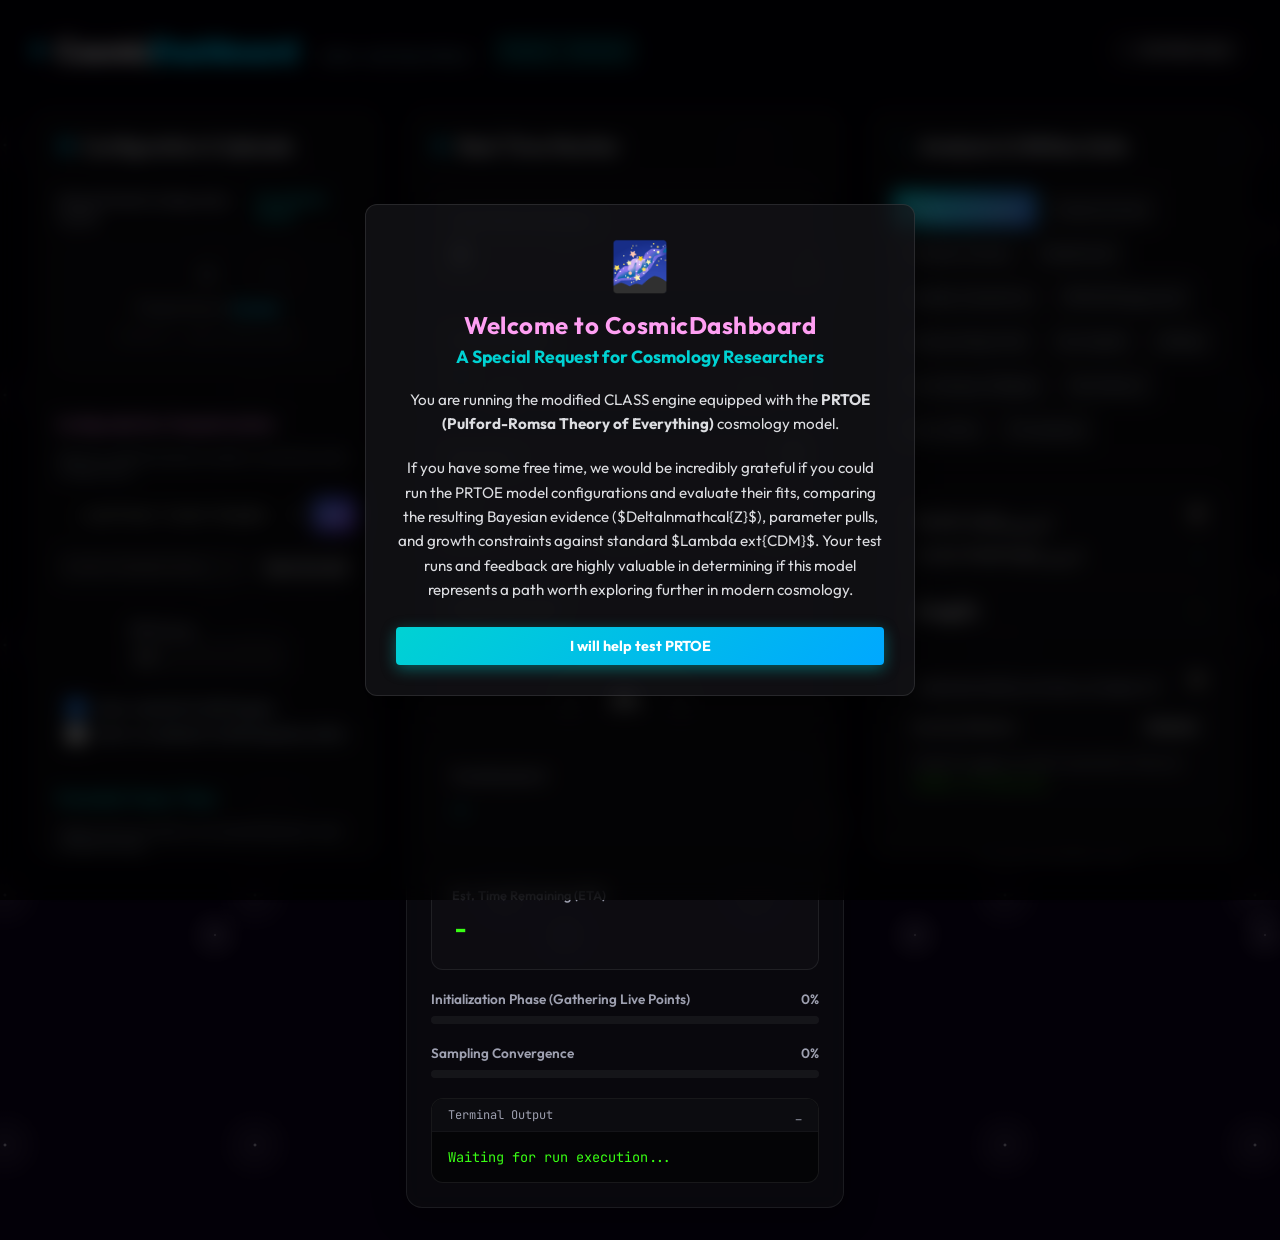
==== dashboard/index.html @ c0954e23 "Add a custom glassmorphic confirmation modal to the abort run action" ====
<!DOCTYPE html>
<html lang="en">
<head>
    <meta charset="UTF-8">
    <meta name="viewport" content="width=device-width, initial-scale=1.0">
    <title>CosmicDashboard - CLASS & Cobaya Controller</title>
    <link rel="stylesheet" href="index.css">
    <link href="https://fonts.googleapis.com/css2?family=Outfit:wght@300;400;600;800&family=JetBrains+Mono:wght@400;700&display=swap" rel="stylesheet">
    <script src="https://cdn.jsdelivr.net/npm/chart.js"></script>
    <style>
        /* Deep Space Nebula Background */
        body {
            background-color: #030008 !important;
            background-image: 
                linear-gradient(to bottom, rgba(3, 0, 8, 0.4), rgba(3, 0, 8, 0.9)),
                url('https://images.unsplash.com/photo-1462331940025-496dfbfc7564?q=80&w=2560&auto=format&fit=crop') !important;
            background-size: cover !important;
            background-position: center center !important;
            background-attachment: fixed !important;
        }
        
        .tab-btn {
            background: rgba(255, 255, 255, 0.05);
            border: 1px solid rgba(255, 255, 255, 0.1);
            color: #a4b0be;
            padding: 8px 12px;
            border-radius: 4px;
            cursor: pointer;
            font-family: 'Outfit', sans-serif;
            font-size: 0.85rem;
            transition: all 0.2s ease;
        }
        .tab-btn:hover {
            background: rgba(255, 255, 255, 0.1);
            color: #fff;
        }
        .tab-btn.active {
            background: linear-gradient(135deg, #00d2d3, #3867d6);
            color: #fff;
            border-color: transparent;
            box-shadow: 0 0 10px rgba(0, 210, 211, 0.4);
        }
        .tab-content {
            display: none;
        }
        .tab-content.active {
            display: block;
        }
        .health-bar-container {
            margin-bottom: 12px;
        }
        .health-bar-label {
            display: flex;
            justify-content: space-between;
            font-size: 0.8rem;
            color: #a4b0be;
            margin-bottom: 4px;
        }
        .health-bar {
            height: 10px;
            background: rgba(255,255,255,0.05);
            border-radius: 5px;
            overflow: hidden;
            border: 1px solid rgba(255,255,255,0.1);
        }
        .health-bar-fill {
            height: 100%;
            width: 0%;
            transition: width 0.5s ease-in-out;
        }
        .wizard-row {
            display: flex;
            gap: 10px;
            margin-bottom: 10px;
            align-items: center;
        }
        .wizard-row label {
            flex: 1;
            font-size: 0.85rem;
            color: #a4b0be;
        }
        .wizard-row select, .wizard-row input {
            flex: 1.5;
            background: rgba(0,0,0,0.3);
            border: 1px solid rgba(255,255,255,0.1);
            border-radius: 4px;
            color: #fff;
            padding: 6px;
            font-family: 'JetBrains Mono', monospace;
            font-size: 0.85rem;
        }
    </style>
</head>
<body>
    <div class="stars"></div>
    <div class="app-container">
        <!-- Header -->
        <header class="app-header">
            <div class="logo-area">
                <span class="pulse-ring"></span>
                <h1>Cosmic<span>Dashboard</span></h1>
                <span style="font-size: 0.75rem; color: #a4b0be; margin-left: 12px; font-weight: normal; align-self: flex-end; margin-bottom: 5px; font-family: 'Outfit', sans-serif;">Author: Justin Ryan Pulford</span>
                <span id="classy-badge" style="margin-left: 15px; font-size: 0.8rem; padding: 4px 8px; background: rgba(0, 210, 211, 0.1); border: 1px solid #00d2d3; border-radius: 4px; color: #00d2d3; font-family: 'JetBrains Mono', monospace;">Engine: Checking...</span>
            </div>
            <div class="system-status">
                <span class="status-dot status-idle" id="status-dot"></span>
                <span class="status-text" id="status-text">SYSTEM IDLE</span>
            </div>
        </header>

        <!-- Main Dashboard Grid -->
        <main class="dashboard-grid">
            <!-- Left Panel: Configuration & Uploads -->
            <section class="panel glassmorphic scrollable" id="config-panel">
                <h2><span class="icon">&#x2699;</span> Configuration & Uploads</h2>
                
                <!-- YAML Upload -->
                <div class="control-group">
                    <label style="display: flex; justify-content: space-between;">Upload Model Configuration (.yaml) <a href="#" id="btn-reset-yaml" style="color: #00d2d3; text-decoration: none; font-size: 0.8rem;">Use Default ΛCDM</a></label>
                    <div class="file-upload-zone" id="yaml-upload-zone">
                        <span class="upload-icon">&#x2191;</span>
                        <p>Drag & drop or <span class="browse">browse</span></p>
                        <span class="file-name-display" id="yaml-name">Default: lcdm_config.yaml</span>
                        <input type="file" id="yaml-input" accept=".yaml,.yml" style="display: none;">
                    </div>
                </div>

                <!-- Configurable Run Template System -->
                <div class="control-group" id="template-system-section" style="margin-top: 15px; border-top: 1px solid rgba(255,255,255,0.05); padding-top: 10px;">
                    <label style="font-weight: bold; margin-bottom: 8px; color: #ff9ff3;">Configurable Run Template System</label>
                    <p style="font-size: 0.72rem; color: #a4b0be; margin-bottom: 10px;">Select pre-defined standard models or save/load custom configurations.</p>
                    <div style="display: flex; gap: 8px; margin-bottom: 10px;">
                        <select id="select-config-template" style="flex: 2; padding: 8px; border-radius: 4px; background: rgba(0,0,0,0.3); border: 1px solid rgba(255,255,255,0.1); color: #fff; font-size: 0.82rem;">
                            <option value="">-- Load Preset / Custom Template --</option>
                            <option value="lcdm_baseline">ΛCDM Baseline</option>
                            <option value="prtoe_standard">PRTOE Standard</option>
                            <option value="wcdm_test">wCDM Test</option>
                            <option value="last_run">Last Run</option>
                        </select>
                        <button class="btn btn-glow" id="btn-load-template" style="flex: 1; padding: 6px; font-size: 0.8rem; background: linear-gradient(135deg, #3867d6, #5f27cd); color: white; border: none; font-weight: bold;">Load</button>
                    </div>
                    <div style="display: flex; gap: 8px;">
                        <input type="text" id="input-template-name" placeholder="Custom Template Name..." style="flex: 2; padding: 8px; border-radius: 4px; background: rgba(255,255,255,0.05); border: 1px solid rgba(255,255,255,0.1); color: #fff; font-size: 0.8rem;">
                        <button class="btn" id="btn-save-template" style="flex: 1; padding: 6px; font-size: 0.8rem; background: rgba(255,255,255,0.05); border: 1px solid rgba(255,255,255,0.1); color: #fff;">Save Current</button>
                    </div>
                </div>

                <!-- Run Settings -->
                <div class="control-group" style="display: flex; gap: 15px; align-items: center; margin-top: 15px;">
                    <div style="flex: 1;">
                        <label>CPU Cores</label>
                        <input type="number" id="input-cores" value="24" min="1" max="128" style="width: 100%; padding: 8px; border-radius: 4px; background: rgba(255,255,255,0.05); border: 1px solid rgba(255,255,255,0.1); color: #fff; font-family: 'JetBrains Mono', monospace;">
                    </div>
                    <div style="flex: 2; display: flex; flex-direction: column; gap: 8px; margin-top: 10px;">
                        <div style="display: flex; align-items: center; gap: 10px;">
                            <input type="checkbox" id="check-autorebuild" checked style="width: 18px; height: 18px;">
                            <label style="margin: 0; cursor: pointer; color: #a4b0be; font-size: 0.9rem;" for="check-autorebuild">Auto-rebuild CLASS Engine</label>
                        </div>
                        <div style="display: flex; align-items: center; gap: 10px;">
                            <input type="checkbox" id="check-autorun-lcdm" style="width: 18px; height: 18px;">
                            <label style="margin: 0; cursor: pointer; color: #a4b0be; font-size: 0.9rem;" for="check-autorun-lcdm">Auto-run default &Lambda;CDM baseline after</label>
                        </div>
                    </div>
                </div>

                <!-- Parameter Freeze/Thaw System -->
                <div class="control-group" id="freeze-thaw-section" style="margin-top: 15px; border-top: 1px solid rgba(255,255,255,0.05); padding-top: 10px;">
                    <label style="font-weight: bold; margin-bottom: 8px; color: #00d2d3;">Parameter Freeze / Thaw</label>
                    <p style="font-size: 0.72rem; color: #a4b0be; margin-bottom: 10px;">Toggle which parameters are sampled (thawed) or kept constant (frozen).</p>
                    <div style="display: grid; grid-template-columns: 1fr 1fr; gap: 8px; font-family: var(--font-sans); font-size: 0.8rem;">
                        <label style="display: flex; align-items: center; gap: 6px; cursor: pointer;">
                            <input type="checkbox" class="freeze-toggle" data-param="H0" checked> H₀ (Hubble)
                        </label>
                        <label style="display: flex; align-items: center; gap: 6px; cursor: pointer;">
                            <input type="checkbox" class="freeze-toggle" data-param="omega_cdm" checked> &omega;<sub>cdm</sub> (CDM)
                        </label>
                        <label style="display: flex; align-items: center; gap: 6px; cursor: pointer;">
                            <input type="checkbox" class="freeze-toggle" data-param="omega_b" checked> &omega;<sub>b</sub> (Baryons)
                        </label>
                        <label style="display: flex; align-items: center; gap: 6px; cursor: pointer;">
                            <input type="checkbox" class="freeze-toggle" data-param="xi_prtoe" checked> &xi;<sub>prtoe</sub>
                        </label>
                        <label style="display: flex; align-items: center; gap: 6px; cursor: pointer;">
                            <input type="checkbox" class="freeze-toggle" data-param="delta_prtoe" checked> &delta;<sub>prtoe</sub>
                        </label>
                        <label style="display: flex; align-items: center; gap: 6px; cursor: pointer;">
                            <input type="checkbox" class="freeze-toggle" data-param="zeta_prtoe" checked> &zeta;<sub>prtoe</sub>
                        </label>
                        <label style="display: flex; align-items: center; gap: 6px; cursor: pointer;">
                            <input type="checkbox" class="freeze-toggle" data-param="beta_prtoe" checked> &beta;<sub>prtoe</sub>
                        </label>
                    </div>
                </div>

                <!-- Action Buttons -->
                <div class="actions" style="display: flex; gap: 10px; flex-wrap: wrap;">
                    <button class="btn btn-primary btn-glow" id="btn-start" style="flex: 1; padding: 12px 10px; font-size: 0.95rem;">Start New Run</button>
                    <button class="btn" id="btn-resume" style="flex: 1; padding: 12px 10px; font-size: 0.95rem; background: #3867d6; color: white; border: none; box-shadow: 0 4px 15px rgba(56, 103, 214, 0.4);">Resume Run</button>
                    <button class="btn btn-danger" id="btn-stop" disabled style="flex: 1; padding: 12px 10px; font-size: 0.95rem;">Abort Active Run</button>
                </div>
                <div class="actions">
                    <button class="btn btn-secondary" id="btn-download" style="margin-top: 10px;">Download Data Archive</button>
                </div>
                <!-- Watchdog Alert Card -->
                <div class="jeffreys-card" id="watchdog-card" style="margin-top: 20px; border-color: #00d2d3; transition: all 0.3s ease;">
                    <div class="jeffreys-title"><span id="watchdog-icon" style="font-size: 1.2rem; margin-right: 5px;">🐶</span> Watchdog Status</div>
                    <div class="jeffreys-value" id="watchdog-text" style="color: #00d2d3; font-size: 1.5rem; text-shadow: 0 0 10px rgba(0, 210, 211, 0.5); transition: color 0.3s ease;">All clear, Captain!</div>
                    <div class="jeffreys-description" id="watchdog-desc" style="max-height: 200px; overflow-y: auto; text-align: left; background: rgba(0,0,0,0.2); padding: 8px; border-radius: 4px; display: none; margin-top: 10px;">
                        <!-- Alerts will be injected here -->
                    </div>
                    <div id="watchdog-actions" style="display: none; margin-top: 15px; gap: 10px;">
                        <button class="btn btn-primary" id="btn-accept-priors" style="flex: 1; padding: 8px; font-size: 0.9rem; background: #ff4757; border: none; box-shadow: 0 0 10px rgba(255,71,87,0.4);">Accept & Restart</button>
                        <button class="btn btn-secondary" id="btn-deny-priors" style="flex: 1; padding: 8px; font-size: 0.9rem;">Deny / Ignore</button>
                    </div>
                </div>
            </section>

            <!-- Center Panel: Real-Time Sampler Monitor -->
            <section class="panel glassmorphic" id="monitor-panel" style="min-width: 0;">
                <h2><span class="icon">&#x23f2;</span> Real-Time Monitor</h2>
                
                <div class="monitor-stats">
                    <div class="stat-card">
                        <span class="stat-label">Dead Points (Iterations)</span>
                        <span class="stat-value" id="stat-dead">0</span>
                    </div>
                    <div class="stat-card">
                        <span class="stat-label">Estimated log(Z)</span>
                        <span class="stat-value highlight-cyan" id="stat-evidence">-</span>
                    </div>
                    <div class="stat-card" style="position: relative;">
                        <button class="copy-btn" id="btn-copy-bestfit" title="Copy best-fit parameters" style="position: absolute; top: 10px; right: 10px; background: none; border: none; color: #a4b0be; cursor: pointer; font-size: 0.9rem; padding: 2px 6px; border-radius: 4px; transition: all 0.2s ease;">📋</button>
                        <span class="stat-label">Best-Fit &chi;&sup2;</span>
                        <span class="stat-value highlight-neon" id="stat-chi2">-</span>
                        <div style="display: flex; justify-content: space-between; font-size: 0.75rem; color: var(--text-secondary); margin-top: 4px; font-family: var(--font-mono);">
                            <span>CMB:<span id="stat-chi2-cmb" style="color:#fff; margin-left:4px">-</span></span>
                            <span>BAO:<span id="stat-chi2-bao" style="color:#fff; margin-left:4px">-</span></span>
                            <span>SN:<span id="stat-chi2-sn" style="color:#fff; margin-left:4px">-</span></span>
                        </div>
                        <div id="stat-raw-params" style="margin-top: 10px; font-size: 0.7rem; color: #a4b0be; font-family: var(--font-mono); max-height: 120px; overflow-y: auto; overflow-x: auto; background: rgba(0,0,0,0.2); padding: 6px; border-radius: 4px; display: none; word-break: break-all;">
                            <!-- Raw params injected here -->
                        </div>
                    </div>
                    <div class="stat-card" style="align-items: center; justify-content: center;">
                        <span class="stat-label" style="align-self: flex-start; width: 100%;">System CPU Load</span>
                        <div style="position: relative; width: 140px; height: 70px; margin-top: 15px;">
                            <svg viewBox="0 0 100 50" style="width: 100%; height: 100%; overflow: visible;">
                                <path d="M 10 50 A 40 40 0 0 1 90 50" fill="none" stroke="rgba(255,255,255,0.05)" stroke-width="12" stroke-linecap="round"/>
                                <path id="cpu-gauge-path" d="M 10 50 A 40 40 0 0 1 90 50" fill="none" stroke="#00d2d3" stroke-width="12" stroke-linecap="round" stroke-dasharray="125.66" stroke-dashoffset="125.66" style="transition: stroke-dashoffset 0.5s ease-out, stroke 0.5s ease;"/>
                            </svg>
                            <div style="position: absolute; bottom: -5px; left: 0; width: 100%; text-align: center;">
                                <span id="stat-cpu" style="font-family: var(--font-mono); font-size: 1.5rem; font-weight: 700; color: #fff;">0%</span>
                            </div>
                        </div>
                    </div>
                    <div class="stat-card">
                        <span class="stat-label">Sampling Speed</span>
                        <span class="stat-value highlight-cyan" id="stat-speed">-</span>
                    </div>
                    <div class="stat-card">
                        <span class="stat-label">Est. Time Remaining (ETA)</span>
                        <span class="stat-value highlight-neon" id="stat-eta">-</span>
                    </div>
                </div>

                <div class="progress-container">
                    <div class="progress-header">
                        <span>Initialization Phase (Gathering Live Points)</span>
                        <span id="init-percent">0%</span>
                    </div>
                    <div class="progress-bar">
                        <div class="progress-fill" id="init-fill" style="background: linear-gradient(90deg, #ff9ff3, #feca57);"></div>
                    </div>
                </div>

                <div class="progress-container">
                    <div class="progress-header">
                        <span>Sampling Convergence</span>
                        <span id="progress-percent">0%</span>
                    </div>
                    <div class="progress-bar">
                        <div class="progress-fill" id="progress-fill"></div>
                    </div>
                </div>

                <!-- Live Parameter Space Plot -->
                <div class="live-plot-container" id="live-plot-container" style="display: none; margin-top: 15px; text-align: center; background: rgba(0,0,0,0.2); border-radius: 8px; border: 1px solid rgba(255,255,255,0.05); padding: 10px;">
                    <div style="font-size: 0.8rem; color: #a4b0be; font-family: var(--font-mono); margin-bottom: 10px; display: flex; justify-content: space-between; align-items: center;">
                        <span><span style="color: #00d2d3;">&#9654;</span> Live Parameter Space Coverage</span>
                        <span id="plot-timestamp" style="font-size: 0.7rem; color: #576574;">-</span>
                    </div>
                    <div style="max-height: 380px; overflow: auto; border-radius: 4px; padding: 5px;">
                        <img id="live-plot-img" src="" style="width: 55%; min-width: 350px; height: auto; border-radius: 4px; box-shadow: 0 4px 15px rgba(0,0,0,0.5);" alt="Live Convergence Plot">
                    </div>
                </div>

                <div class="console-log">
                    <div class="console-header">
                        <span>Terminal Output</span>
                        <span class="blink-cursor">_</span>
                    </div>
                    <div class="console-body" id="console-body" style="overflow-x: auto; white-space: nowrap; padding-bottom: 15px;">
                        Waiting for run execution...
                    </div>
                </div>
            </section>

            <!-- Right Panel: Bayesian Evidence Comparison & Controls -->
            <section class="panel glassmorphic scrollable" id="results-panel">
                <h2><span class="icon">&#x22f1;</span> Analysis &amp; Utilities Suite</h2>
                
                <!-- Tab Headers -->
                <div class="tabs-header" style="display: flex; gap: 8px; border-bottom: 1px solid rgba(255,255,255,0.1); padding-bottom: 8px; margin-bottom: 15px; flex-wrap: wrap;">
                    <button class="tab-btn active" data-tab="tab-tension">Tension &amp; Compare</button>
                    <button class="tab-btn" data-tab="tab-curves">Cosmo Curves</button>
                    <button class="tab-btn" data-tab="tab-corner">Posterior Corner</button>
                    <button class="tab-btn" data-tab="tab-compare">Model Suite</button>
                    <button class="tab-btn" data-tab="tab-stability">Stability &amp; Sensitivity</button>
                    <button class="tab-btn" data-tab="tab-playground">PRTOE Playground</button>
                    <button class="tab-btn" data-tab="tab-influence">Influence Map &amp; Pull</button>
                    <button class="tab-btn" data-tab="tab-health">Run Health</button>
                    <button class="tab-btn" data-tab="tab-utils">Utilities</button>
                    <button class="tab-btn" data-tab="tab-autopsy">Run Autopsy &amp; Replay</button>
                    <button class="tab-btn" data-tab="tab-perpoint">Per-Point &chi;&sup2;</button>
                    <button class="tab-btn" data-tab="tab-runcompare">Run-vs-Run</button>
                    <button class="tab-btn" data-tab="tab-provenance">Provenance</button>
                </div>

                <!-- Tab 1: Tension & Compare -->
                <div class="tab-content active" id="tab-tension">
                    <div class="evidence-math" style="position: relative;">
                        <button class="copy-btn" id="btn-copy-evidence" title="Copy evidence comparison" style="position: absolute; top: 10px; right: 10px; background: none; border: none; color: #a4b0be; cursor: pointer; font-size: 0.9rem; padding: 2px 6px; border-radius: 4px; transition: all 0.2s ease;">📋</button>
                        <div class="math-row">
                            <span class="math-label">Baseline log(Z<sub>baseline</sub>):</span>
                            <span class="math-val" id="val-baseline">-</span>
                        </div>
                        <div class="math-row">
                            <span class="math-label">Custom Model log(Z<sub>custom</sub>):</span>
                            <span class="math-val highlight-cyan" id="val-custom">-</span>
                        </div>
                        <div class="math-divider"></div>
                        <div class="math-row result-row">
                            <span class="math-label">&Delta; log(Z):</span>
                            <span class="math-val highlight-neon" id="val-delta">-</span>
                        </div>
                    </div>

                    <!-- Model Tension & Stability Card -->
                    <div class="evidence-math" id="tensions-card" style="margin-top: 15px; position: relative;">
                        <button class="copy-btn" id="btn-copy-tensions" title="Copy tension & struggles status" style="position: absolute; top: 10px; right: 10px; background: none; border: none; color: #a4b0be; cursor: pointer; font-size: 0.9rem; padding: 2px 6px; border-radius: 4px; transition: all 0.2s ease;">📋</button>
                        <div class="jeffreys-title">Tension Resolution &amp; Stability</div>
                        <div style="font-family: var(--font-sans); font-size: 0.85rem; margin-top: 8px; display: flex; flex-direction: column; gap: 8px;">
                            <div style="display: flex; justify-content: space-between; align-items: center;">
                                <span>H<sub>0</sub> &amp; S<sub>8</sub> Tensions:</span>
                                <span id="stat-tensions-badge" style="padding: 2px 6px; border-radius: 4px; font-weight: bold; font-family: var(--font-mono); font-size: 0.75rem; background: rgba(255,255,255,0.05); color: #fff;">Unknown</span>
                            </div>
                            <div id="stat-ncdm-section" style="display: none; flex-direction: column; border-top: 1px dashed rgba(255,255,255,0.05); padding-top: 6px; margin-top: 2px;">
                                <div style="display: flex; justify-content: space-between; align-items: center; cursor: pointer;" id="stat-ncdm-header" title="Click to view neutrino diagnostics">
                                    <span style="display: flex; align-items: center; gap: 4px;">
                                        <span>Neutrino Sector (m_&nu;):</span>
                                        <span id="stat-ncdm-arrow" style="font-size: 0.7rem; transition: transform 0.2s;">▶</span>
                                    </span>
                                    <span id="stat-ncdm-badge" style="padding: 2px 6px; border-radius: 4px; font-weight: bold; font-family: var(--font-mono); font-size: 0.75rem; background: rgba(255,255,255,0.05); color: #fff; border: 1px solid rgba(255,255,255,0.1);">Disabled</span>
                                </div>
                                <div id="stat-ncdm-details" style="display: none; padding-top: 8px; flex-direction: column; gap: 4px; border-top: 1px dashed rgba(255,255,255,0.02); margin-top: 6px; font-size: 0.78rem;">
                                    <!-- Details will be dynamically injected here -->
                                </div>
                            </div>
                            <div id="stat-struggles-section" style="border-top: 1px solid rgba(255,255,255,0.05); padding-top: 8px;">
                                <div style="color: var(--text-secondary); font-size: 0.8rem; margin-bottom: 4px;">Model Struggles (CLASS Computation Failures):</div>
                                <div id="stat-struggles-body" style="font-family: var(--font-mono); font-size: 0.78rem; color: #39ff14; overflow-x: auto; word-break: break-all;">
                                    Stable (0 failures)
                                </div>
                            </div>
                        </div>
                    </div>

                    <!-- Parameters Constraints Table -->
                    <div class="evidence-math" id="constraints-card" style="margin-top: 15px; display: none; position: relative;">
                        <button class="copy-btn" id="btn-copy-constraints" title="Copy 1-sigma constraints" style="position: absolute; top: 10px; right: 10px; background: none; border: none; color: #a4b0be; cursor: pointer; font-size: 0.9rem; padding: 2px 6px; border-radius: 4px; transition: all 0.2s ease;">📋</button>
                        <div class="jeffreys-title">1-Sigma Constraints (Mean &amp; 1-&sigma;)</div>
                        <div id="constraints-body" style="font-family: var(--font-mono); font-size: 0.82rem; line-height: 1.5; margin-top: 8px; max-height: 200px; overflow-y: auto; overflow-x: auto; word-break: break-all;">
                            <!-- Injected parameter limits -->
                        </div>
                    </div>

                    <!-- Jeffreys Scale Card -->
                    <div class="jeffreys-card" id="jeffreys-card" style="margin-top: 15px;">
                        <div class="jeffreys-title">Evidence Strength</div>
                        <div class="jeffreys-value" id="jeffreys-text">No Run Completed</div>
                        <p class="jeffreys-description" id="jeffreys-desc">
                            Run the sampler to compare the custom model's evidence with the baseline $\Lambda$CDM.
                        </p>
                        <div id="evidence-breakdown" style="display: none; border-top: 1px solid rgba(255,255,255,0.05); padding-top: 8px; margin-top: 10px; font-family: var(--font-mono); font-size: 0.75rem; text-align: left; line-height: 1.4; color: #a4b0be; word-break: break-all;">
                            <!-- Breakdown will be injected here -->
                        </div>
                    </div>

                    <!-- Tension Statistical Formula & Component Detail -->
                    <div class="evidence-math" style="margin-top: 15px; font-family: var(--font-sans); font-size: 0.82rem;">
                        <div class="jeffreys-title" style="margin-bottom: 8px;">Tension Quantification Engine</div>
                        <div style="text-align: center; margin: 10px 0; padding: 10px; background: rgba(0,0,0,0.3); border: 1px solid rgba(255,255,255,0.05); border-radius: 4px; font-family: 'JetBrains Mono', monospace; font-size: 0.88rem; color: #00d2d3;">
                            Tension = |&mu;₁ - &mu;₂| / &radic;(&sigma;₁&sup2; + &sigma;₂&sup2;)
                        </div>
                        <div style="display: flex; flex-direction: column; gap: 8px; font-size: 0.78rem;">
                            <div style="border-bottom: 1px solid rgba(255,255,255,0.02); padding-bottom: 6px;">
                                <div style="display: flex; justify-content: space-between; font-weight: bold; margin-bottom: 2px;">
                                    <span>H₀ (Hubble Parameter):</span>
                                    <span id="detail-h0-tension" class="highlight-cyan">-</span>
                                </div>
                                <div style="color: #a4b0be; display: flex; justify-content: space-between; font-family: var(--font-mono); font-size: 0.72rem;">
                                    <span>Run: &mu; = <span id="val-h0-mean">-</span>, &sigma; = <span id="val-h0-std">-</span></span>
                                    <span>SH0ES: &mu; = 73.04, &sigma; = 1.04</span>
                                </div>
                            </div>
                            <div>
                                <div style="display: flex; justify-content: space-between; font-weight: bold; margin-bottom: 2px;">
                                    <span>S₈ (Structure Amplitude):</span>
                                    <span id="detail-s8-tension" class="highlight-cyan">-</span>
                                </div>
                                <div style="color: #a4b0be; display: flex; justify-content: space-between; font-family: var(--font-mono); font-size: 0.72rem; margin-bottom: 2px;">
                                    <span>Run: &mu; = <span id="val-s8-mean">-</span>, &sigma; = <span id="val-s8-std">-</span></span>
                                    <span>DES: &mu; = 0.776, &sigma; = 0.017</span>
                                </div>
                                <div style="color: #a4b0be; display: flex; justify-content: space-between; font-family: var(--font-mono); font-size: 0.72rem;">
                                    <span>KiDS: &mu; = 0.759, &sigma; = 0.024</span>
                                    <span>Planck: &mu; = 0.832, &sigma; = 0.013</span>
                                </div>
                            </div>
                        </div>
                    </div>

                    <!-- Unified AI Copy Button -->
                    <button class="btn btn-primary btn-glow" id="btn-copy-ai-prompt" style="margin-top: 15px; width: 100%; padding: 12px; font-size: 0.95rem; background: linear-gradient(135deg, #00d2d3, #3867d6); border: none; box-shadow: 0 4px 15px rgba(0, 210, 211, 0.3);">
                        ✨ Copy AI Diagnostic Prompt
                    </button>
                </div>

                <!-- Tab 2: Cosmo Curves -->
                <div class="tab-content" id="tab-curves">
                    <div class="evidence-math">
                        <div class="jeffreys-title" style="margin-bottom: 8px;">Effective Equation‑of‑State w(z)</div>
                        <div class="chart-wrapper">
                            <canvas id="chart-w-mu" style="background: rgba(0,0,0,0.2); border-radius: 4px; padding: 5px;"></canvas>
                        </div>
                        <div id="equation-of-state-params" style="display: flex; justify-content: space-between; font-size: 0.78rem; color: #a4b0be; font-family: var(--font-mono); margin-top: 8px; padding-top: 6px; border-top: 1px dashed rgba(255,255,255,0.05);">
                            <span>w<sub>0</sub>: <span id="curve-w0" style="color: #fff;">-</span></span>
                            <span>w<sub>a</sub>: <span id="curve-wa" style="color: #fff;">-</span></span>
                        </div>
                    </div>
                    
                    <div class="evidence-math" style="margin-top: 15px;">
                        <div class="jeffreys-title" style="margin-bottom: 8px;">Structure Growth Rate f&sigma;<sub>8</sub>(z)</div>
                        <div class="chart-wrapper">
                            <canvas id="chart-f-sigma8" style="background: rgba(0,0,0,0.2); border-radius: 4px; padding: 5px;"></canvas>
                        </div>
                        <div id="structure-growth-params" style="display: flex; justify-content: space-between; font-size: 0.78rem; color: #a4b0be; font-family: var(--font-mono); margin-top: 8px; padding-top: 6px; border-top: 1px dashed rgba(255,255,255,0.05);">
                            <span>Growth Index &gamma;<sub>0</sub>: <span id="curve-gamma" style="color: #fff;">-</span></span>
                        </div>
                    </div>

                    <!-- Model Deformation Slider -->
                    <div class="evidence-math" style="margin-top: 15px;">
                        <div class="jeffreys-title" style="margin-bottom: 4px;">Model Deformation Interpolator</div>
                        <p style="font-size: 0.72rem; color: #a4b0be; margin-bottom: 8px;">
                            Deform model parameter space smoothly from standard &Lambda;CDM (0.0) to full PRTOE (1.0).
                        </p>
                        <div style="display: flex; justify-content: space-between; align-items: center; margin-bottom: 6px;">
                            <span style="font-size: 0.78rem; color: #fff;">Deformation (&alpha;):</span>
                            <span id="val-deform-alpha" style="font-family: var(--font-mono); color: #00d2d3; font-weight: bold;">0.00</span>
                        </div>
                        <input type="range" id="slide-deform-alpha" min="0.0" max="1.0" step="0.05" value="0.00" style="width: 100%; height: 5px; accent-color: #00d2d3; background: rgba(255,255,255,0.1); border-radius: 3px;">
                    </div>
                </div>

                <!-- Tab 3: Influence Maps & Pull Analyzer -->
                <div class="tab-content" id="tab-influence">
                    <!-- Jacobian Influence Heatmap -->
                    <div class="evidence-math">
                        <div class="jeffreys-title" style="margin-bottom: 6px;">Parameter Influence Map (Jacobian Heatmap)</div>
                        <p style="font-size: 0.72rem; color: #a4b0be; margin-bottom: 10px;">
                            Normalized sensitivity matrix showing how late-time PRTOE parameters affect key cosmological parameters. Values show &part; ln(Observable) / &part; ln(Parameter).
                        </p>
                        <div id="jacobian-heatmap-container" style="overflow-x: auto; font-family: var(--font-mono); font-size: 0.78rem; text-align: left; background: rgba(0,0,0,0.2); border-radius: 4px; padding: 5px; border: 1px solid rgba(255,255,255,0.05);">
                            <div style="color: #a4b0be; text-align: center; padding: 10px;">Calculate derivatives to populate map.</div>
                        </div>
                    </div>
                    
                    <!-- Dataset Pull Analyzer -->
                    <div class="evidence-math" style="margin-top: 15px;">
                        <div class="jeffreys-title" style="margin-bottom: 6px;">Dataset Pull Analyzer</div>
                        <p style="font-size: 0.72rem; color: #a4b0be; margin-bottom: 10px;">
                            Correlation matrix between parameters (H₀, S₈) and individual likelihood datasets from active chains. Indicates parameter pull directions.
                        </p>
                        <div id="dataset-pull-container" style="overflow-x: auto; font-family: var(--font-mono); font-size: 0.78rem; text-align: left; background: rgba(0,0,0,0.2); border-radius: 4px; padding: 5px; border: 1px solid rgba(255,255,255,0.05);">
                            <div style="color: #a4b0be; text-align: center; padding: 10px;">Loading pull data from active chains...</div>
                        </div>
                    </div>

                    <!-- Delta Chi2 Bar Chart -->
                    <div class="evidence-math" style="margin-top: 15px;">
                        <div class="jeffreys-title" style="margin-bottom: 8px;">Likelihood Pull: &Delta;&chi;&sup2; per Dataset</div>
                        <div class="chart-wrapper-large">
                            <canvas id="chart-influence" style="background: rgba(0,0,0,0.2); border-radius: 4px; padding: 5px;"></canvas>
                        </div>
                    </div>
                </div>

                <!-- Tab 4: Run Health -->
                <div class="tab-content" id="tab-health">
                    <div class="evidence-math">
                        <!-- Stagnation Alert & Recovery Control -->
                        <div id="stagnation-banner" style="display: none; background: rgba(255, 71, 87, 0.15); border: 1px solid #ff4757; border-radius: 4px; padding: 12px; margin-bottom: 15px; font-family: var(--font-sans); font-size: 0.84rem;">
                            <div style="display: flex; align-items: center; gap: 8px; color: #ff4757; font-weight: bold; margin-bottom: 4px;">
                                <span>⚠️ SAMPLER STAGNATION DETECTED</span>
                            </div>
                            <p id="stagnation-reason-txt" style="color: #a4b0be; font-size: 0.78rem; margin: 0 0 10px 0; line-height: 1.3;">
                                The sampler is evaluating proposals but fails to accept new states (ESS=0).
                            </p>
                            <div style="display: flex; gap: 10px;">
                                <button class="btn btn-danger" id="btn-stagnation-recover" style="padding: 6px 12px; font-size: 0.8rem; flex: 1; border: none; font-weight: bold;">
                                    Widen Priors &amp; Restart
                                </button>
                                <button class="btn btn-secondary" id="btn-stagnation-dismiss" style="padding: 6px 12px; font-size: 0.8rem;">
                                    Dismiss
                                </button>
                            </div>
                        </div>

                        <div class="jeffreys-title" style="margin-bottom: 12px;">Diagnostics Monitor</div>
                        
                        <div class="health-bar-container">
                            <div class="health-bar-label">
                                <span>Sampler Efficiency (Acceptance Rate)</span>
                                <span id="health-efficiency-val">0.0%</span>
                            </div>
                            <div class="health-bar">
                                <div class="health-bar-fill" id="health-efficiency-fill" style="background: linear-gradient(90deg, #00d2d3, #3867d6);"></div>
                            </div>
                        </div>

                        <div class="health-bar-container">
                            <div class="health-bar-label">
                                <span>CLASS Boltzmann Solver Stability</span>
                                <span id="health-stability-val">100.0%</span>
                            </div>
                            <div class="health-bar">
                                <div class="health-bar-fill" id="health-stability-fill" style="background: linear-gradient(90deg, #2ed573, #1e90ff);"></div>
                            </div>
                        </div>

                        <div class="health-bar-container">
                            <div class="health-bar-label">
                                <span>Prior-Hit Frequency</span>
                                <span id="health-prior-val">0.0%</span>
                            </div>
                            <div class="health-bar">
                                <div class="health-bar-fill" id="health-prior-fill" style="background: linear-gradient(90deg, #feca57, #ff4757);"></div>
                            </div>
                        </div>

                        <div style="font-family: var(--font-sans); font-size: 0.82rem; margin-top: 15px; display: flex; flex-direction: column; gap: 8px; border-top: 1px solid rgba(255,255,255,0.05); padding-top: 10px;">
                            <div style="display: flex; justify-content: space-between;">
                                <span style="color: #a4b0be;">Effective Sample Size (ESS):</span>
                                <span id="health-ess" style="color: #fff; font-family: var(--font-mono);">-</span>
                            </div>
                            <div style="display: flex; justify-content: space-between;">
                                <span style="color: #a4b0be;">Autocorrelation Length:</span>
                                <span id="health-autocorr" style="color: #fff; font-family: var(--font-mono);">-</span>
                            </div>
                            <div style="display: flex; justify-content: space-between;">
                                <span style="color: #a4b0be;">Total Proposals Evaluated:</span>
                                <span id="health-evals" style="color: #fff; font-family: var(--font-mono);">-</span>
                            </div>
                        </div>

                        <!-- Manual recovery & packaging buttons -->
                        <div style="border-top: 1px solid rgba(255,255,255,0.05); padding-top: 12px; margin-top: 15px; display: flex; gap: 10px;">
                            <button class="btn" id="btn-manual-recover" style="flex: 1; padding: 8px; font-size: 0.8rem; background: rgba(255,255,255,0.05); border: 1px solid rgba(255,255,255,0.1); color: #fff;">
                                🛠️ Widen Priors &amp; Proposals
                            </button>
                            <button class="btn btn-primary" id="btn-download-repro" style="flex: 1; padding: 8px; font-size: 0.8rem; background: #3867d6; border: none;">
                                📦 Repro Packager
                            </button>
                        </div>

                        <!-- Sampler Brain Matrix -->
                        <div style="border-top: 1px solid rgba(255,255,255,0.05); padding-top: 12px; margin-top: 15px;">
                            <div class="jeffreys-title" style="margin-bottom: 6px;">Sampler Brain (Covariance Matrix)</div>
                            <p style="font-size: 0.72rem; color: #a4b0be; margin-bottom: 10px;">
                                Correlation values between parameters in the proposal covariance matrix. Detects degeneracies.
                            </p>
                            <div id="sampler-brain-matrix" style="overflow-x: auto; font-family: var(--font-mono); font-size: 0.78rem; text-align: left; background: rgba(0,0,0,0.2); border-radius: 4px; padding: 6px; border: 1px solid rgba(255,255,255,0.05);">
                                <div style="color: #a4b0be; text-align: center;">Loading covariance parameters...</div>
                            </div>
                        </div>

                        <!-- Chain Quality Panel (R̂, ESS, Trace, Autocorrelation) -->
                        <div style="border-top: 1px solid rgba(255,255,255,0.05); padding-top: 12px; margin-top: 15px;">
                            <div class="jeffreys-title" style="margin-bottom: 6px;">MCMC &amp; PolyChord Chain Quality Panel</div>
                            <p style="font-size: 0.72rem; color: #a4b0be; margin-bottom: 10px;">
                                Gelman-Rubin convergence (&Rcirc; / PSRF) and per-parameter Effective Sample Size (ESS) calculated from active chains.
                            </p>
                            <div style="overflow-x: auto; margin-bottom: 12px; border-radius: 4px; border: 1px solid rgba(255,255,255,0.05);">
                                <table style="width: 100%; border-collapse: collapse; font-family: var(--font-sans); font-size: 0.76rem; text-align: left; background: rgba(0,0,0,0.2);">
                                    <thead>
                                        <tr style="border-bottom: 1px solid rgba(255,255,255,0.1); background: rgba(255,255,255,0.02);">
                                            <th style="padding: 6px;">Parameter</th>
                                            <th style="padding: 6px;">Gelman-Rubin &Rcirc; / PSRF</th>
                                            <th style="padding: 6px;">Per-Parameter ESS</th>
                                            <th style="padding: 6px;">Convergence Status</th>
                                        </tr>
                                    </thead>
                                    <tbody id="chain-quality-table-body">
                                        <tr><td colspan="4" style="padding: 10px; text-align: center; color: #a4b0be;">Loading chain quality diagnostics...</td></tr>
                                    </tbody>
                                </table>
                            </div>
                            <div style="margin-top: 10px; display: flex; gap: 10px; align-items: center; margin-bottom: 8px;">
                                <label style="font-size: 0.76rem; color: #a4b0be; font-family: var(--font-sans);">Select Parameter for Plots:</label>
                                <select id="select-quality-param" style="padding: 4px; border-radius: 4px; background: rgba(0,0,0,0.3); border: 1px solid rgba(255,255,255,0.1); color: #fff; font-size: 0.76rem;"></select>
                            </div>
                            <div style="display: flex; gap: 10px; margin-top: 10px; flex-wrap: wrap;">
                                <div style="flex: 1; min-width: 220px;">
                                    <div class="jeffreys-title" style="font-size: 0.76rem; margin-bottom: 4px;">Trace Plot (Parameter vs Iteration)</div>
                                    <div class="chart-wrapper" style="height: 160px; max-height: 160px;">
                                        <canvas id="chart-quality-trace" style="background: rgba(0,0,0,0.2); border-radius: 4px; padding: 5px;"></canvas>
                                    </div>
                                </div>
                                <div style="flex: 1; min-width: 220px;">
                                    <div class="jeffreys-title" style="font-size: 0.76rem; margin-bottom: 4px;">Autocorrelation Plot (r_k vs Lag)</div>
                                    <div class="chart-wrapper" style="height: 160px; max-height: 160px;">
                                        <canvas id="chart-quality-autocorr" style="background: rgba(0,0,0,0.2); border-radius: 4px; padding: 5px;"></canvas>
                                    </div>
                                </div>
                            </div>
                        </div>
                    </div>
                </div>

                <!-- Tab 5: Utilities Suite -->
                <div class="tab-content" id="tab-utils">
                    <div class="evidence-math">
                        <div class="jeffreys-title">CLASS Compilation Wizard</div>
                        <div style="margin-top: 10px; display: flex; flex-direction: column; gap: 8px;">
                            <div class="wizard-row">
                                <label>Optim. Level</label>
                                <select id="wizard-opt">
                                    <option value="-O3">-O3 (Max Speed)</option>
                                    <option value="-O2">-O2 (Balanced)</option>
                                    <option value="-Ofast">-Ofast (Aggressive)</option>
                                </select>
                            </div>
                            <div class="wizard-row" style="margin-top: 2px;">
                                <div style="display: flex; gap: 15px; flex-wrap: wrap;">
                                    <label style="display: flex; align-items: center; gap: 5px;">
                                        <input type="checkbox" id="wizard-native" checked style="width: 14px; height: 14px;"> -march=native
                                    </label>
                                    <label style="display: flex; align-items: center; gap: 5px;">
                                        <input type="checkbox" id="wizard-fastmath" checked style="width: 14px; height: 14px;"> -ffast-math
                                    </label>
                                    <label style="display: flex; align-items: center; gap: 5px;">
                                        <input type="checkbox" id="wizard-clean" checked style="width: 14px; height: 14px;"> make clean
                                    </label>
                                </div>
                            </div>
                            <button class="btn btn-glow" id="btn-wizard-compile" style="background: linear-gradient(135deg, #10ac84, #01a3a4); border: none; padding: 8px; font-size: 0.85rem; color:#fff; width: 100%;">Compile CLASS Engine</button>
                            <div id="wizard-status-txt" style="font-size: 0.72rem; color: #a4b0be; text-align: center; margin-top: 2px; font-family: var(--font-mono);">Compiler Idle</div>
                        </div>
                    </div>

                    <div class="evidence-math" style="margin-top: 15px;">
                        <div class="jeffreys-title" style="margin-bottom: 6px;">Parameter Evolution History</div>
                        <div style="display: flex; flex-direction: column; gap: 8px;">
                            <div style="display: flex; align-items: center; gap: 8px;">
                                <input type="range" id="evolution-slider" min="0" max="0" value="0" style="flex: 1; height: 6px; cursor: pointer; accent-color: #00d2d3;">
                                <span id="evolution-frame-num" style="font-size: 0.75rem; font-family: var(--font-mono); color: #fff;">0 / 0</span>
                            </div>
                            <div style="display: flex; gap: 10px;">
                                <button class="btn" id="btn-play-evolution" style="flex: 1; padding: 6px 10px; font-size: 0.8rem; background: #3867d6; color: #fff; border:none;">▶ Play</button>
                                <button class="btn btn-secondary" id="btn-reset-history" style="flex: 1; padding: 6px 10px; font-size: 0.8rem;">Clear Cache</button>
                            </div>
                            <img id="evolution-frame-img" style="width: 100%; border-radius: 4px; display: none; border: 1px solid rgba(255,255,255,0.05);" alt="Evolution Frame">
                        </div>
                    </div>

                    <div class="evidence-math" style="margin-top: 15px; display: flex; flex-direction: column; gap: 8px;">
                        <button class="btn btn-primary" id="btn-download-notebook" style="background: #3867d6; border: none; padding: 10px; font-size: 0.85rem; width: 100%;">
                            📓 Download MCMC Analysis Notebook
                        </button>
                        <button class="btn btn-glow" id="btn-export-figure" style="background: linear-gradient(135deg, #ff9ff3, #feca57); color: #000; border: none; padding: 10px; font-size: 0.85rem; font-weight: bold; width: 100%;">
                            🖼️ Export Print-Ready Paper Figure
                        </button>
                    </div>

                    <!-- evolution animated movie compile card -->
                    <div class="evidence-math" style="margin-top: 15px;">
                        <div class="jeffreys-title" style="margin-bottom: 6px;">Posterior Evolution Movie Compiler</div>
                        <p style="font-size: 0.72rem; color: #a4b0be; margin-bottom: 10px;">
                            Compile all captured evolution frames into a single high-quality animated GIF file for presentations.
                        </p>
                        <button class="btn btn-glow" id="btn-compile-gif" style="background: linear-gradient(135deg, #ff9ff3, #3867d6); color: white; border: none; padding: 8px; width: 100%; font-size: 0.82rem; font-weight: bold;">
                            🎬 Compile and Download Evolution GIF
                        </button>
                    </div>
                </div>

                <!-- Tab 10: Run Autopsy, Residuals Explorer & Replay -->
                <div class="tab-content" id="tab-autopsy">
                    <!-- Cosmic Residuals Explorer -->
                    <div class="evidence-math">
                        <div class="jeffreys-title" style="margin-bottom: 6px;">Cosmic Residuals Explorer</div>
                        <p style="font-size: 0.72rem; color: #a4b0be; margin-bottom: 10px;">
                            Residual pull comparisons (PRTOE vs standard &Lambda;CDM) for Supernovae (SN) and BAO datasets. Points show (PRTOE - &Lambda;CDM)/&Lambda;CDM with experimental error bands.
                        </p>
                        <div class="chart-wrapper">
                            <canvas id="chart-residuals" style="background: rgba(0,0,0,0.2); border-radius: 4px; padding: 5px;"></canvas>
                        </div>
                    </div>

                    <!-- Sampler Run Autopsy Timeline -->
                    <div class="evidence-math" style="margin-top: 15px;">
                        <div class="jeffreys-title" style="margin-bottom: 8px;">Sampler Run Autopsy Timeline</div>
                        <p style="font-size: 0.72rem; color: #a4b0be; margin-bottom: 10px;">
                            Chronological history of the active run execution including initialization metrics, proposal adjustments, and solver fails.
                        </p>
                        <div id="autopsy-timeline" style="max-height: 200px; overflow-y: auto; background: rgba(0,0,0,0.3); border-radius: 4px; padding: 10px; border: 1px solid rgba(255,255,255,0.05); font-family: var(--font-mono); font-size: 0.78rem; display: flex; flex-direction: column; gap: 8px;">
                            <div style="color: #a4b0be; text-align: center;">Run the sampler to collect autopsy events.</div>
                        </div>
                    </div>

                    <!-- Archive & Replay Controls -->
                    <div class="evidence-math" style="margin-top: 15px;">
                        <div class="jeffreys-title" style="margin-bottom: 6px;">Timeline Archival &amp; Replay System</div>
                        <p style="font-size: 0.72rem; color: #a4b0be; margin-bottom: 10px;">
                            Safeguard the current model's output files by backing them up to a timestamped folder inside chains/, then execute a new run.
                        </p>
                        <div style="display: flex; gap: 10px;">
                            <button class="btn btn-primary" id="btn-archive-run" style="flex: 1; padding: 10px; font-size: 0.85rem; background: #3867d6; border: none; font-weight: bold;">
                                📦 Archive Current Run
                            </button>
                            <button class="btn btn-glow" id="btn-archive-replay" style="flex: 1; padding: 10px; font-size: 0.85rem; background: linear-gradient(135deg, #10ac84, #01a3a4); border: none; color: white; font-weight: bold;">
                                🔄 Archive &amp; Replay Run
                            </button>
                        </div>
                    </div>
                </div>

                <!-- Tab 6: Posterior Corner -->
                <div class="tab-content" id="tab-corner">
                    <div class="evidence-math">
                        <div class="jeffreys-title" style="margin-bottom: 8px;">Posterior Corner Plot Engine</div>
                        <div style="font-size: 0.82rem; color: #a4b0be; margin-bottom: 12px; font-family: var(--font-sans);">
                            Select parameters to project on the 2D contour grid. Chain overlay connects successive steps.
                        </div>
                        <div style="display: flex; flex-direction: column; gap: 8px; margin-bottom: 12px; font-family: var(--font-sans); font-size: 0.82rem;">
                            <div style="color: #fff; font-weight: bold; margin-bottom: 4px;">Parameters to Include:</div>
                            <div style="display: flex; flex-wrap: wrap; gap: 10px;">
                                <label style="display: flex; align-items: center; gap: 4px; cursor: pointer;">
                                    <input type="checkbox" class="corner-param" value="H0" checked> H₀
                                </label>
                                <label style="display: flex; align-items: center; gap: 4px; cursor: pointer;">
                                    <input type="checkbox" class="corner-param" value="omega_cdm" checked> &omega;<sub>cdm</sub>
                                </label>
                                <label style="display: flex; align-items: center; gap: 4px; cursor: pointer;">
                                    <input type="checkbox" class="corner-param" value="delta_prtoe" checked> &delta;<sub>prtoe</sub>
                                </label>
                                <label style="display: flex; align-items: center; gap: 4px; cursor: pointer;">
                                    <input type="checkbox" class="corner-param" value="xi_prtoe" checked> &xi;<sub>prtoe</sub>
                                </label>
                                <label style="display: flex; align-items: center; gap: 4px; cursor: pointer;">
                                    <input type="checkbox" class="corner-param" value="zeta_prtoe" checked> &zeta;<sub>prtoe</sub>
                                </label>
                                <label style="display: flex; align-items: center; gap: 4px; cursor: pointer;">
                                    <input type="checkbox" class="corner-param" value="S8" checked> S₈
                                </label>
                                <label style="display: flex; align-items: center; gap: 4px; cursor: pointer;">
                                    <input type="checkbox" class="corner-param" value="sigma8"> &sigma;₈
                                </label>
                            </div>
                            <div style="display: flex; gap: 15px; margin-top: 8px; border-top: 1px solid rgba(255,255,255,0.05); padding-top: 8px;">
                                <label style="display: flex; align-items: center; gap: 4px; cursor: pointer;">
                                    <input type="checkbox" id="corner-use-weights" checked> Use MCMC Weights
                                </label>
                                <label style="display: flex; align-items: center; gap: 4px; cursor: pointer;">
                                    <input type="checkbox" id="corner-overlay-chain" checked> Overlay Chain Path
                                </label>
                            </div>
                        </div>
                        <button class="btn btn-glow" id="btn-generate-corner" style="background: linear-gradient(135deg, #00d2d3, #3867d6); color: white; border: none; padding: 10px; width: 100%; font-size: 0.88rem; font-weight: bold;">
                            Generate Posterior Corner Plot
                        </button>
                        <div id="corner-plot-container" style="margin-top: 15px; display: none; text-align: center; border: 1px solid rgba(255,255,255,0.05); border-radius: 4px; overflow: hidden; padding: 5px; background: rgba(0,0,0,0.2);">
                            <img id="corner-plot-img" style="max-width: 100%; border-radius: 4px;" alt="Posterior Corner Plot">
                        </div>
                    </div>
                    <!-- Likelihood Terrain Explorer -->
                    <div class="evidence-math" style="margin-top: 15px;">
                        <div class="jeffreys-title" style="margin-bottom: 6px;">Likelihood Terrain Explorer</div>
                        <p style="font-size: 0.72rem; color: #a4b0be; margin-bottom: 10px;">
                            Select any two parameters to project the likelihood contours / scatter. Marker brightness denotes &chi;&sup2;.
                        </p>
                        <div style="display: flex; gap: 10px; margin-bottom: 10px; font-family: var(--font-sans); font-size: 0.8rem;">
                            <div style="flex: 1;">
                                <label>X-Axis Parameter</label>
                                <select id="terrain-param-x" style="width: 100%; padding: 6px; border-radius: 4px; background: rgba(0,0,0,0.3); border: 1px solid rgba(255,255,255,0.1); color: #fff;"></select>
                            </div>
                            <div style="flex: 1;">
                                <label>Y-Axis Parameter</label>
                                <select id="terrain-param-y" style="width: 100%; padding: 6px; border-radius: 4px; background: rgba(0,0,0,0.3); border: 1px solid rgba(255,255,255,0.1); color: #fff;"></select>
                            </div>
                        </div>
                        <div class="chart-wrapper" style="height: 220px; max-height: 220px;">
                            <canvas id="chart-terrain" style="background: rgba(0,0,0,0.2); border-radius: 4px; padding: 5px;"></canvas>
                        </div>
                    </div>
                </div>

                <!-- Tab 7: Model Comparison -->
                <div class="tab-content" id="tab-compare">
                    <div class="evidence-math">
                        <div style="display: flex; justify-content: space-between; align-items: center; margin-bottom: 8px;">
                            <div class="jeffreys-title">Multi-Model Comparison Suite</div>
                            <button class="btn" id="btn-refresh-compare" style="padding: 4px 8px; font-size: 0.75rem; background: rgba(255,255,255,0.05); border: 1px solid rgba(255,255,255,0.1); color: #fff;">🔄 Refresh</button>
                        </div>
                        <div style="overflow-x: auto; margin-bottom: 15px; border-radius: 4px; border: 1px solid rgba(255,255,255,0.05);">
                            <table style="width: 100%; border-collapse: collapse; font-family: var(--font-sans); font-size: 0.8rem; text-align: left; background: rgba(0,0,0,0.2);">
                                <thead>
                                    <tr style="border-bottom: 1px solid rgba(255,255,255,0.1); background: rgba(255,255,255,0.02);">
                                        <th style="padding: 8px;">Model Run</th>
                                        <th style="padding: 8px;">&chi;&sup2;</th>
                                        <th style="padding: 8px;">log(Evidence)</th>
                                        <th style="padding: 8px;">H₀ Tension</th>
                                        <th style="padding: 8px;">S₈ Tension</th>
                                        <th style="padding: 8px;">w₀, w<sub>a</sub></th>
                                    </tr>
                                </thead>
                                <tbody id="compare-matrix-body">
                                    <tr><td colspan="6" style="padding: 12px; text-align: center; color: #a4b0be;">Loading comparison matrix...</td></tr>
                                </tbody>
                            </table>
                        </div>
                        <div style="border-top: 1px dashed rgba(255,255,255,0.05); padding-top: 10px;">
                            <div class="jeffreys-title" style="margin-bottom: 8px;">Equation-of-State comparison (w(z))</div>
                            <div class="chart-wrapper">
                                <canvas id="chart-compare-w" style="background: rgba(0,0,0,0.2); border-radius: 4px; padding: 5px;"></canvas>
                            </div>
                        </div>
                        <div style="margin-top: 15px;">
                            <div class="jeffreys-title" style="margin-bottom: 8px;">Structure Growth Comparison (f&sigma;<sub>8</sub>(z))</div>
                            <div class="chart-wrapper">
                                <canvas id="chart-compare-fs8" style="background: rgba(0,0,0,0.2); border-radius: 4px; padding: 5px;"></canvas>
                            </div>
                        </div>
                    </div>
                </div>

                <!-- Tab 8: Stability & Sensitivity -->
                <div class="tab-content" id="tab-stability">
                    <div class="evidence-math">
                        <div style="display: flex; justify-content: space-between; align-items: center; margin-bottom: 8px;">
                            <div class="jeffreys-title">CLASS Stability Scanner</div>
                            <button class="btn" id="btn-run-scanner" style="padding: 6px 12px; font-size: 0.8rem; background: linear-gradient(135deg, #10ac84, #01a3a4); color: white; border: none;">Scan Parameters</button>
                        </div>
                        <p style="font-size: 0.76rem; color: #a4b0be; margin-bottom: 10px;">
                            Varies late-time PRTOE scaling parameters by &plusmn;10% and checks for CLASS integration singularities. Prevents sampler crashes.
                        </p>
                        <div id="stability-scan-results" style="max-height: 160px; overflow-y: auto; font-family: var(--font-mono); font-size: 0.75rem; border-radius: 4px; border: 1px solid rgba(255,255,255,0.05); padding: 6px; background: rgba(0,0,0,0.3); display: none;">
                            <!-- Scan output -->
                        </div>
                        <div id="stability-scan-idle" style="text-align: center; padding: 15px; color: #a4b0be; font-size: 0.8rem; background: rgba(0,0,0,0.1); border-radius: 4px; border: 1px dashed rgba(255,255,255,0.05);">
                            Click "Scan Parameters" to inspect numerical stability.
                        </div>
                    </div>

                    <div class="evidence-math" style="margin-top: 15px;">
                        <div style="display: flex; justify-content: space-between; align-items: center; margin-bottom: 8px;">
                            <div class="jeffreys-title">Parameter Sensitivity Analyzer</div>
                            <button class="btn" id="btn-run-sensitivity" style="padding: 4px 8px; font-size: 0.75rem; background: rgba(255,255,255,0.05); border: 1px solid rgba(255,255,255,0.1); color: #fff;">🔄 Calculate Derivatives</button>
                        </div>
                        <p style="font-size: 0.76rem; color: #a4b0be; margin-bottom: 10px;">
                            Computes numerical derivatives &part;H₀/&part;&theta; and &part;S₈/&part;&theta; around the reference point using central difference schemes.
                        </p>
                        <div class="chart-wrapper">
                            <canvas id="chart-sensitivity" style="background: rgba(0,0,0,0.2); border-radius: 4px; padding: 5px;"></canvas>
                        </div>
                    </div>
                </div>

                <!-- Tab 9: PRTOE Playground -->
                <div class="tab-content" id="tab-playground">
                    <div class="evidence-math">
                        <div class="jeffreys-title" style="margin-bottom: 8px;">PRTOE Mechanism Visualizer</div>
                        <p style="font-size: 0.76rem; color: #a4b0be; margin-bottom: 12px;">
                            Interactively tune late-time parameters in real-time to visualize how dark energy expansion deviates from standard &Lambda;CDM.
                        </p>
                        <div style="display: flex; flex-direction: column; gap: 10px; margin-bottom: 15px; font-family: var(--font-sans); font-size: 0.8rem;">
                            <div>
                                <div style="display: flex; justify-content: space-between; color: #fff; margin-bottom: 2px;">
                                    <span>Coupling Strength (&delta;<sub>prtoe</sub>):</span>
                                    <span id="val-slide-delta" style="font-family: var(--font-mono); color: #00d2d3;">0.20</span>
                                </div>
                                <input type="range" class="play-slider" id="slide-delta" min="0.0" max="1.0" step="0.05" value="0.20" style="width: 100%; height: 5px; accent-color: #00d2d3; background: rgba(255,255,255,0.1); border-radius: 3px;">
                            </div>
                            <div>
                                <div style="display: flex; justify-content: space-between; color: #fff; margin-bottom: 2px;">
                                    <span>Newtonian Modifier (&xi;<sub>prtoe</sub>):</span>
                                    <span id="val-slide-xi" style="font-family: var(--font-mono); color: #00d2d3;">1.00e-7</span>
                                </div>
                                <input type="range" class="play-slider" id="slide-xi" min="-7" max="-4.92" step="0.1" value="-7" style="width: 100%; height: 5px; accent-color: #00d2d3; background: rgba(255,255,255,0.1); border-radius: 3px;">
                            </div>
                            <div>
                                <div style="display: flex; justify-content: space-between; color: #fff; margin-bottom: 2px;">
                                    <span>Field Scaling (&zeta;<sub>prtoe</sub>):</span>
                                    <span id="val-slide-zeta" style="font-family: var(--font-mono); color: #00d2d3;">0.10</span>
                                </div>
                                <input type="range" class="play-slider" id="slide-zeta" min="0.0" max="1.0" step="0.05" value="0.10" style="width: 100%; height: 5px; accent-color: #00d2d3; background: rgba(255,255,255,0.1); border-radius: 3px;">
                            </div>
                            <div>
                                <div style="display: flex; justify-content: space-between; color: #fff; margin-bottom: 2px;">
                                    <span>Coupling Decay (&beta;<sub>prtoe</sub>):</span>
                                    <span id="val-slide-beta" style="font-family: var(--font-mono); color: #00d2d3;">1e-6</span>
                                </div>
                                <input type="range" class="play-slider" id="slide-beta" min="-8" max="-3" step="0.5" value="-6" style="width: 100%; height: 5px; accent-color: #00d2d3; background: rgba(255,255,255,0.1); border-radius: 3px;">
                            </div>
                        </div>
                        <div style="border-top: 1px dashed rgba(255,255,255,0.05); padding-top: 10px;">
                            <div class="jeffreys-title" style="margin-bottom: 8px; font-size: 0.8rem;">Expansion History Ratio H(z) / H<sub>&Lambda;CDM</sub>(z)</div>
                            <div class="chart-wrapper">
                                <canvas id="chart-playground-ratio" style="background: rgba(0,0,0,0.2); border-radius: 4px; padding: 5px;"></canvas>
                            </div>
                        </div>
                    </div>
                </div>

                <!-- Tab 11: Per-Data-Point Chi2 contributions -->
                <div class="tab-content" id="tab-perpoint">
                    <div class="evidence-math">
                        <div class="jeffreys-title" style="margin-bottom: 6px;">Per-Data-Point &chi;&sup2; Contributions</div>
                        <p style="font-size: 0.72rem; color: #a4b0be; margin-bottom: 12px;">
                            Detailed residuals and &chi;&sup2; contributions mapped to individual data points to analyze local anomalies.
                        </p>
                        <div style="margin-top: 10px; display: flex; gap: 10px; align-items: center; margin-bottom: 12px;">
                            <label style="font-size: 0.8rem; color: #fff; font-family: var(--font-sans);">Select Dataset:</label>
                            <select id="select-perpoint-dataset" style="flex: 1; padding: 6px 10px; border-radius: 4px; background: rgba(0,0,0,0.4); border: 1px solid rgba(255,255,255,0.1); color: #fff; font-size: 0.82rem; font-family: var(--font-sans);">
                                <option value="bao">per-bin BAO residuals (6dFGS, SDSS MGS, BOSS DR12, eBOSS)</option>
                                <option value="cmb">per-multipole CMB residuals (Planck TT/TE/EE Multipoles)</option>
                                <option value="sn">per-supernova &chi;&sup2; contributions (Pantheon+ / Union3)</option>
                                <option value="lensing">per-k lensing residuals (KiDS / DES Lensing C_ell / P_k)</option>
                            </select>
                        </div>
                        
                        <!-- Visual Plot of residuals -->
                        <div class="chart-wrapper" style="margin-bottom: 15px; height: 180px;">
                            <canvas id="chart-perpoint-residuals" style="background: rgba(0,0,0,0.2); border-radius: 4px; padding: 5px;"></canvas>
                        </div>

                        <!-- Table -->
                        <div style="max-height: 240px; overflow-y: auto; border: 1px solid rgba(255,255,255,0.05); border-radius: 6px; background: rgba(0,0,0,0.2);">
                            <table style="width: 100%; border-collapse: collapse; font-family: var(--font-sans); font-size: 0.78rem; text-align: left;">
                                <thead style="position: sticky; top: 0; background: #1a1a24; border-bottom: 2px solid rgba(255,255,255,0.1); z-index: 10;">
                                    <tr id="perpoint-table-head">
                                        <!-- Dynamic headers -->
                                    </tr>
                                </thead>
                                <tbody id="perpoint-table-body" style="color: #fff;">
                                    <!-- Dynamic rows -->
                                </tbody>
                            </table>
                        </div>
                    </div>
                </div>

                <!-- Tab 12: Run-vs-Run Comparator -->
                <div class="tab-content" id="tab-runcompare">
                    <div class="evidence-math">
                        <div class="jeffreys-title" style="margin-bottom: 6px;">Run-vs-Run side-by-side comparison</div>
                        <p style="font-size: 0.72rem; color: #a4b0be; margin-bottom: 12px;">
                            Load two independent Markov Chain Monte Carlo or PolyChord runs to compute parameter shifts and evidence updates.
                        </p>
                        
                        <div style="display: flex; gap: 8px; margin-bottom: 12px; flex-wrap: wrap;">
                            <div style="flex: 1; min-width: 120px;">
                                <label style="display: block; font-size: 0.72rem; color: #a4b0be; margin-bottom: 4px;">Run A (Baseline):</label>
                                <select id="select-run-a" style="width: 100%; padding: 6px; border-radius: 4px; background: rgba(0,0,0,0.4); border: 1px solid rgba(255,255,255,0.1); color: #fff; font-size: 0.78rem;"></select>
                            </div>
                            <div style="flex: 1; min-width: 120px;">
                                <label style="display: block; font-size: 0.72rem; color: #a4b0be; margin-bottom: 4px;">Run B (Comparison):</label>
                                <select id="select-run-b" style="width: 100%; padding: 6px; border-radius: 4px; background: rgba(0,0,0,0.4); border: 1px solid rgba(255,255,255,0.1); color: #fff; font-size: 0.78rem;"></select>
                            </div>
                        </div>
                        
                        <button class="btn btn-glow" id="btn-compare-runs" style="width: 100%; padding: 8px; font-size: 0.82rem; background: linear-gradient(135deg, #00d2d3, #3867d6); color: white; border: none; font-weight: bold; margin-bottom: 15px;">Compare Runs</button>
                        
                        <!-- Evidence & Chi2 delta summary cards -->
                        <div style="display: grid; grid-template-columns: 1fr 1fr; gap: 10px; margin-bottom: 15px;">
                            <div style="background: rgba(0,210,211,0.05); border: 1px solid rgba(0,210,211,0.15); padding: 8px; border-radius: 6px; text-align: center;">
                                <div style="font-size: 0.7rem; color: #a4b0be; text-transform: uppercase;">&Delta; log(Evidence)</div>
                                <div id="runcompare-evidence" style="font-size: 1.25rem; font-weight: bold; color: #00d2d3; margin-top: 4px;">-</div>
                            </div>
                            <div style="background: rgba(255,71,87,0.05); border: 1px solid rgba(255,71,87,0.15); padding: 8px; border-radius: 6px; text-align: center;">
                                <div style="font-size: 0.7rem; color: #a4b0be; text-transform: uppercase;">&Delta; &chi;&sup2; (Best Fit)</div>
                                <div id="runcompare-chi2" style="font-size: 1.25rem; font-weight: bold; color: #ff4757; margin-top: 4px;">-</div>
                            </div>
                        </div>

                        <!-- Param shift visualizer -->
                        <div class="chart-wrapper" style="margin-bottom: 15px; height: 180px;">
                            <canvas id="chart-runcompare-shifts" style="background: rgba(0,0,0,0.2); border-radius: 4px; padding: 5px;"></canvas>
                        </div>
                        
                        <!-- Parameter Shifts Table -->
                        <div style="max-height: 200px; overflow-y: auto; border: 1px solid rgba(255,255,255,0.05); border-radius: 6px; background: rgba(0,0,0,0.2);">
                            <table style="width: 100%; border-collapse: collapse; font-family: var(--font-sans); font-size: 0.78rem; text-align: left;">
                                <thead style="position: sticky; top: 0; background: #1a1a24; border-bottom: 2px solid rgba(255,255,255,0.1); z-index: 10;">
                                    <tr>
                                        <th style="padding: 6px; color: #a4b0be;">Parameter</th>
                                        <th style="padding: 6px; color: #a4b0be;">Run A (Mean&plusmn;&sigma;)</th>
                                        <th style="padding: 6px; color: #a4b0be;">Run B (Mean&plusmn;&sigma;)</th>
                                        <th style="padding: 6px; color: #a4b0be;">Shift (&Delta;)</th>
                                        <th style="padding: 6px; color: #a4b0be;">Significance</th>
                                    </tr>
                                </thead>
                                <tbody id="runcompare-table-body" style="color: #fff;">
                                    <tr>
                                        <td colspan="5" style="text-align: center; padding: 12px; color: #a4b0be;">Select two runs and click compare.</td>
                                    </tr>
                                </tbody>
                            </table>
                        </div>
                    </div>
                </div>

                <!-- Tab 13: Provenance Ledger -->
                <div class="tab-content" id="tab-provenance">
                    <div class="evidence-math">
                        <div class="jeffreys-title" style="margin-bottom: 6px;">Scientific Provenance Ledger</div>
                        <p style="font-size: 0.72rem; color: #a4b0be; margin-bottom: 12px;">
                            Detailed run execution specifications, environmental dependency hashes, and compiler options for absolute reproducibility.
                        </p>
                        
                        <div style="display: flex; flex-direction: column; gap: 8px; font-family: var(--font-sans); font-size: 0.8rem; color: #fff;">
                            
                            <div style="display: flex; justify-content: space-between; border-bottom: 1px dashed rgba(255,255,255,0.05); padding-bottom: 6px;">
                                <span style="color: #a4b0be;">Run Time Stamp:</span>
                                <span id="provenance-time" style="font-family: var(--font-mono); color: #00d2d3;">-</span>
                            </div>
                            <div style="display: flex; justify-content: space-between; border-bottom: 1px dashed rgba(255,255,255,0.05); padding-bottom: 6px;">
                                <span style="color: #a4b0be;">CLASS Solver Version:</span>
                                <span id="provenance-class-ver" style="font-family: var(--font-mono); color: #fff;">-</span>
                            </div>
                            <div style="display: flex; justify-content: space-between; border-bottom: 1px dashed rgba(255,255,255,0.05); padding-bottom: 6px;">
                                <span style="color: #a4b0be;">Cobaya Version:</span>
                                <span id="provenance-cobaya-ver" style="font-family: var(--font-mono); color: #fff;">-</span>
                            </div>
                            <div style="display: flex; justify-content: space-between; border-bottom: 1px dashed rgba(255,255,255,0.05); padding-bottom: 6px;">
                                <span style="color: #a4b0be;">PolyChord Version:</span>
                                <span id="provenance-polychord-ver" style="font-family: var(--font-mono); color: #fff;">-</span>
                            </div>
                            <div style="display: flex; justify-content: space-between; border-bottom: 1px dashed rgba(255,255,255,0.05); padding-bottom: 6px;">
                                <span style="color: #a4b0be;">Git Commit Hash:</span>
                                <span id="provenance-git-hash" style="font-family: var(--font-mono); color: #ff9ff3; cursor: pointer;" title="Click to copy hash">N/A</span>
                            </div>
                            <div style="display: flex; justify-content: space-between; border-bottom: 1px dashed rgba(255,255,255,0.05); padding-bottom: 6px;">
                                <span style="color: #a4b0be;">Python Version:</span>
                                <span id="provenance-py-ver" style="font-family: var(--font-mono); color: #fff;">-</span>
                            </div>
                            <div style="display: flex; justify-content: space-between; border-bottom: 1px dashed rgba(255,255,255,0.05); padding-bottom: 6px;">
                                <span style="color: #a4b0be;">Conda Environment:</span>
                                <span id="provenance-conda-env" style="font-family: var(--font-mono); color: #00d2d3;">-</span>
                            </div>
                            <div style="display: flex; justify-content: space-between; border-bottom: 1px dashed rgba(255,255,255,0.05); padding-bottom: 6px; flex-direction: column; gap: 4px;">
                                <span style="color: #a4b0be;">Model YAML File / Checksum:</span>
                                <span id="provenance-config" style="font-family: var(--font-mono); color: #fff; font-size: 0.74rem;">-</span>
                                <span id="provenance-config-hash" style="font-family: var(--font-mono); color: #a4b0be; font-size: 0.68rem; background: rgba(0,0,0,0.3); padding: 4px; border-radius: 4px; word-break: break-all;">-</span>
                            </div>
                            <div style="display: flex; justify-content: space-between; border-bottom: 1px dashed rgba(255,255,255,0.05); padding-bottom: 6px; flex-direction: column; gap: 4px;">
                                <span style="color: #a4b0be;">Active Compiler Parameters:</span>
                                <span id="provenance-compiler" style="font-family: var(--font-mono); color: #feca57; font-size: 0.74rem; background: rgba(0,0,0,0.3); padding: 4px; border-radius: 4px; word-break: break-all;">-</span>
                            </div>
                            <div style="display: flex; justify-content: space-between; border-bottom: 1px dashed rgba(255,255,255,0.05); padding-bottom: 6px; flex-direction: column; gap: 4px;">
                                <span style="color: #a4b0be;">Compute Host Specs:</span>
                                <span id="provenance-machine" style="font-family: var(--font-mono); color: #fff; font-size: 0.74rem;">-</span>
                            </div>
                        </div>
                    </div>
                </div>

            </section>
        </main>
    </div>
    <!-- Abort Confirmation Modal -->
    <div id="abort-modal" class="modal-overlay">
        <div class="modal-box">
            <div class="modal-title">
                <span class="warning-icon">⚠️</span> Confirm Abort Run
            </div>
            <div class="modal-body">
                Are you absolutely sure you want to abort the active cosmological sampling run? This will immediately terminate all active processes and any unsaved progress may be lost.
            </div>
            <div class="modal-buttons">
                <button id="btn-abort-cancel" class="btn modal-btn-cancel">No, Keep Running</button>
                <button id="btn-abort-confirm" class="btn modal-btn-confirm">Yes, Abort Run</button>
            </div>
        </div>
    </div>

    <script src="index.js"></script>
</body>
</html>
---- dashboard/index.css ----
:root {
    --bg-dark: #07070a;
    --bg-panel: rgba(13, 13, 18, 0.65);
    --border-glass: rgba(255, 255, 255, 0.08);
    --border-glow: rgba(0, 210, 255, 0.2);
    
    --neon-green: #39ff14;
    --neon-cyan: #00d2ff;
    --neon-magenta: #ff007f;
    --neon-gold: #ffb700;
    
    --text-primary: #f1f1f5;
    --text-secondary: #9ea0b0;
    --text-dark: #585a66;
    
    --font-sans: 'Outfit', -apple-system, BlinkMacSystemFont, 'Segoe UI', Roboto, sans-serif;
    --font-mono: 'JetBrains Mono', monospace;
}

* {
    box-sizing: border-box;
    margin: 0;
    padding: 0;
}

body {
    background-color: var(--bg-dark);
    color: var(--text-primary);
    font-family: var(--font-sans);
    min-height: 100vh;
    overflow-x: hidden;
    position: relative;
}

/* Cosmic Animated Background */
.stars {
    position: absolute;
    top: 0;
    left: 0;
    width: 100%;
    height: 100%;
    background-image: 
        radial-gradient(white, rgba(255,255,255,.2) 2px, transparent 40px),
        radial-gradient(white, rgba(255,255,255,.15) 1px, transparent 30px),
        radial-gradient(white, rgba(255,255,255,.1) 2px, transparent 40px);
    background-size: 550px 550px, 350px 350px, 250px 250px;
    background-position: 0 0, 40px 60px, 130px 270px;
    opacity: 0.25;
    z-index: -1;
    animation: backgroundMove 120s linear infinite;
}

@keyframes backgroundMove {
    from { background-position: 0 0, 40px 60px, 130px 270px; }
    to { background-position: 550px 550px, 390px 410px, 380px 870px; }
}

/* Container */
.app-container {
    max-width: 1600px;
    margin: 0 auto;
    padding: 2rem;
    display: flex;
    flex-direction: column;
    gap: 1.5rem;
    min-height: 100vh;
}

/* Header */
.app-header {
    display: flex;
    justify-content: space-between;
    align-items: center;
    padding-bottom: 1rem;
    border-bottom: 1px solid var(--border-glass);
}

.logo-area {
    display: flex;
    align-items: center;
    gap: 0.75rem;
}

.logo-area h1 {
    font-size: 1.8rem;
    font-weight: 800;
    letter-spacing: -0.5px;
}

.logo-area span {
    color: var(--neon-cyan);
    text-shadow: 0 0 10px rgba(0, 210, 255, 0.4);
}

.pulse-ring {
    width: 12px;
    height: 12px;
    background-color: var(--neon-cyan);
    border-radius: 50%;
    box-shadow: 0 0 0 var(--neon-cyan);
    animation: pulse 2s infinite;
}

@keyframes pulse {
    0% { box-shadow: 0 0 0 0 rgba(0, 210, 255, 0.7); }
    70% { box-shadow: 0 0 0 10px rgba(0, 210, 255, 0); }
    100% { box-shadow: 0 0 0 0 rgba(0, 210, 255, 0); }
}

.system-status {
    display: flex;
    align-items: center;
    gap: 0.5rem;
    background: rgba(255, 255, 255, 0.03);
    padding: 0.5rem 1rem;
    border-radius: 50px;
    border: 1px solid var(--border-glass);
}

.status-dot {
    width: 8px;
    height: 8px;
    border-radius: 50%;
}

.status-idle { background-color: var(--text-dark); }
.status-running { 
    background-color: var(--neon-green); 
    box-shadow: 0 0 10px var(--neon-green);
    animation: statusBlink 1.5s infinite;
}
.status-completed { background-color: var(--neon-cyan); box-shadow: 0 0 10px var(--neon-cyan); }
.status-failed { background-color: var(--neon-magenta); box-shadow: 0 0 10px var(--neon-magenta); }

@keyframes statusBlink {
    0%, 100% { opacity: 1; }
    50% { opacity: 0.4; }
}

.status-text {
    font-size: 0.85rem;
    font-weight: 600;
    letter-spacing: 0.5px;
    text-transform: uppercase;
}

/* Dashboard Grid */
.dashboard-grid {
    display: grid;
    grid-template-columns: 350px 1fr 380px;
    gap: 1.5rem;
    flex: 1;
}

@media (max-width: 1200px) {
    .dashboard-grid {
        grid-template-columns: 1fr;
    }
}

/* Glassmorphic Panels */
.panel {
    background: var(--bg-panel);
    backdrop-filter: blur(12px);
    -webkit-backdrop-filter: blur(12px);
    border-radius: 16px;
    border: 1px solid var(--border-glass);
    padding: 1.5rem;
    display: flex;
    flex-direction: column;
    gap: 1.25rem;
    box-shadow: 0 8px 32px 0 rgba(0, 0, 0, 0.4);
    transition: border 0.3s ease, box-shadow 0.3s ease;
}

.panel:hover {
    border-color: rgba(255, 255, 255, 0.12);
}

.panel.scrollable {
    max-height: calc(100vh - 150px);
    overflow-y: auto;
}

.panel h2 {
    font-size: 1.2rem;
    font-weight: 600;
    display: flex;
    align-items: center;
    gap: 0.5rem;
    border-bottom: 1px solid rgba(255, 255, 255, 0.05);
    padding-bottom: 0.75rem;
}

.panel h2 .icon {
    color: var(--neon-cyan);
}

/* Form Controls */
.control-group {
    display: flex;
    flex-direction: column;
    gap: 0.5rem;
}

.control-group label {
    font-size: 0.85rem;
    font-weight: 600;
    color: var(--text-secondary);
}

/* File Upload Zone */
.file-upload-zone {
    background: rgba(255, 255, 255, 0.02);
    border: 1px dashed var(--border-glass);
    border-radius: 10px;
    padding: 1.5rem;
    text-align: center;
    cursor: pointer;
    transition: all 0.3s ease;
    display: flex;
    flex-direction: column;
    align-items: center;
    gap: 0.5rem;
}

.file-upload-zone:hover {
    background: rgba(0, 210, 255, 0.02);
    border-color: var(--neon-cyan);
    box-shadow: 0 0 15px rgba(0, 210, 255, 0.1);
}

.upload-icon {
    font-size: 1.5rem;
    color: var(--text-secondary);
    transition: color 0.3s ease;
}

.file-upload-zone:hover .upload-icon {
    color: var(--neon-cyan);
}

.file-upload-zone p {
    font-size: 0.85rem;
    color: var(--text-secondary);
}

.file-upload-zone .browse {
    color: var(--neon-cyan);
    font-weight: 600;
    text-decoration: underline;
}

.file-name-display {
    font-size: 0.75rem;
    font-family: var(--font-mono);
    color: var(--text-dark);
    word-break: break-all;
    margin-top: 0.25rem;
}

.file-name-display.active {
    color: var(--neon-green);
}

/* Custom Select */
.custom-select {
    background: rgba(255, 255, 255, 0.04);
    border: 1px solid var(--border-glass);
    border-radius: 8px;
    color: var(--text-primary);
    padding: 0.75rem;
    font-family: var(--font-sans);
    font-size: 0.9rem;
    outline: none;
    cursor: pointer;
    transition: border 0.3s ease;
}

.custom-select:focus {
    border-color: var(--neon-cyan);
}

/* Buttons */
.btn {
    display: inline-flex;
    align-items: center;
    justify-content: center;
    padding: 0.85rem 1.5rem;
    border-radius: 8px;
    font-size: 0.9rem;
    font-weight: 600;
    font-family: var(--font-sans);
    cursor: pointer;
    border: none;
    outline: none;
    transition: all 0.3s ease;
    text-align: center;
    width: 100%;
}

.btn-primary {
    background: var(--neon-green);
    color: #000;
}

.btn-primary:hover:not(:disabled) {
    transform: translateY(-2px);
    box-shadow: 0 4px 20px rgba(57, 255, 20, 0.4);
}

.btn-glow {
    animation: btnGlowPulse 2s infinite alternate;
}

@keyframes btnGlowPulse {
    0% { box-shadow: 0 0 5px rgba(57, 255, 20, 0.2); }
    100% { box-shadow: 0 0 15px rgba(57, 255, 20, 0.5); }
}

.btn-secondary {
    background: rgba(255, 255, 255, 0.05);
    border: 1px solid var(--border-glass);
    color: var(--text-primary);
}

.btn-secondary:hover:not(:disabled) {
    background: rgba(255, 255, 255, 0.08);
}

.btn-danger {
    background: var(--neon-magenta);
    color: #fff;
}

.btn-danger:hover:not(:disabled) {
    transform: translateY(-2px);
    box-shadow: 0 4px 20px rgba(255, 0, 127, 0.4);
}

.btn:disabled {
    opacity: 0.3;
    cursor: not-allowed;
    transform: none !important;
    box-shadow: none !important;
}

.actions {
    display: flex;
    flex-direction: column;
    gap: 0.75rem;
    margin-top: 1rem;
}

/* Monitor Panels */
.monitor-stats {
    display: grid;
    grid-template-columns: repeat(auto-fit, minmax(220px, 1fr));
    gap: 1rem;
}

.stat-card {
    background: rgba(255, 255, 255, 0.02);
    border: 1px solid var(--border-glass);
    border-radius: 12px;
    padding: 1.25rem;
    display: flex;
    flex-direction: column;
    gap: 0.5rem;
    min-width: 0;
}

.stat-label {
    font-size: 0.8rem;
    font-weight: 600;
    color: var(--text-secondary);
}

.stat-value {
    font-size: 1.8rem;
    font-family: var(--font-mono);
    font-weight: 700;
}

.highlight-cyan { color: var(--neon-cyan); }
.highlight-neon { color: var(--neon-green); }

/* Progress */
.progress-container {
    display: flex;
    flex-direction: column;
    gap: 0.5rem;
}

.progress-header {
    display: flex;
    justify-content: space-between;
    font-size: 0.85rem;
    font-weight: 600;
    color: var(--text-secondary);
}

.progress-bar {
    height: 8px;
    background: rgba(255, 255, 255, 0.05);
    border-radius: 10px;
    overflow: hidden;
}

.progress-fill {
    height: 100%;
    width: 0%;
    background: linear-gradient(90deg, var(--neon-cyan), var(--neon-green));
    box-shadow: 0 0 10px rgba(0, 210, 255, 0.5);
    border-radius: 10px;
    transition: width 0.5s ease;
}

/* Console Log */
.console-log {
    flex: 1;
    display: flex;
    flex-direction: column;
    background: #040406;
    border-radius: 12px;
    border: 1px solid var(--border-glass);
    overflow: hidden;
}

.console-header {
    background: #0c0c10;
    padding: 0.5rem 1rem;
    display: flex;
    justify-content: space-between;
    font-family: var(--font-mono);
    font-size: 0.75rem;
    border-bottom: 1px solid rgba(255, 255, 255, 0.03);
    color: var(--text-secondary);
}

.blink-cursor {
    animation: blink 1s step-end infinite;
}

@keyframes blink {
    from, to { color: transparent }
    50% { color: var(--neon-green) }
}

.console-body {
    padding: 1rem;
    font-family: var(--font-mono);
    font-size: 0.85rem;
    line-height: 1.4;
    overflow-y: auto;
    flex: 1;
    color: var(--neon-green);
    white-space: pre-wrap;
    max-height: 300px;
}

/* Results panel */
.evidence-math {
    background: rgba(255, 255, 255, 0.02);
    border: 1px solid var(--border-glass);
    border-radius: 12px;
    padding: 1.25rem;
    display: flex;
    flex-direction: column;
    gap: 0.75rem;
}

.math-row {
    display: flex;
    justify-content: space-between;
    align-items: center;
    font-size: 0.9rem;
}

.math-val {
    font-family: var(--font-mono);
    font-weight: 700;
}

.math-divider {
    height: 1px;
    background: var(--border-glass);
    margin: 0.25rem 0;
}

.result-row {
    font-size: 1.1rem;
    font-weight: 600;
}

/* Jeffreys Card */
.jeffreys-card {
    background: rgba(255, 255, 255, 0.01);
    border: 1px solid var(--border-glass);
    border-radius: 12px;
    padding: 1.5rem;
    text-align: center;
    display: flex;
    flex-direction: column;
    gap: 0.75rem;
    transition: all 0.5s ease;
}

.jeffreys-title {
    font-size: 0.85rem;
    font-weight: 600;
    color: var(--text-secondary);
    text-transform: uppercase;
    letter-spacing: 0.5px;
}

.jeffreys-value {
    font-size: 1.5rem;
    font-weight: 800;
}

.jeffreys-description {
    font-size: 0.85rem;
    color: var(--text-secondary);
    line-height: 1.4;
}

/* Dynamic Classes for Jeffreys Card states */
.jeffreys-decisive {
    border-color: var(--neon-green);
    background: rgba(57, 255, 20, 0.02);
    box-shadow: 0 0 20px rgba(57, 255, 20, 0.1) inset;
}
.jeffreys-decisive .jeffreys-value { color: var(--neon-green); }

.jeffreys-strong {
    border-color: var(--neon-cyan);
    background: rgba(0, 210, 255, 0.02);
    box-shadow: 0 0 20px rgba(0, 210, 255, 0.1) inset;
}
.jeffreys-strong .jeffreys-value { color: var(--neon-cyan); }

.jeffreys-inconclusive {
    border-color: var(--neon-gold);
    background: rgba(255, 183, 0, 0.02);
    box-shadow: 0 0 20px rgba(255, 183, 0, 0.1) inset;
}
.jeffreys-inconclusive .jeffreys-value { color: var(--neon-gold); }

.jeffreys-disfavored {
    border-color: var(--neon-magenta);
    background: rgba(255, 0, 127, 0.02);
    box-shadow: 0 0 20px rgba(255, 0, 127, 0.1) inset;
}
.jeffreys-disfavored .jeffreys-value { color: var(--neon-magenta); }

.copy-btn {
    opacity: 0.5;
    transition: all 0.2s ease-in-out;
}

.copy-btn:hover {
    opacity: 1 !important;
    color: var(--neon-cyan) !important;
    background: rgba(255, 255, 255, 0.08) !important;
    transform: scale(1.1);
}

.copy-btn:active {
    transform: scale(0.9);
}

.chart-wrapper {
    position: relative;
    height: 200px !important;
    max-height: 200px !important;
    width: 100% !important;
}

.chart-wrapper-large {
    position: relative;
    height: 260px !important;
    max-height: 260px !important;
    width: 100% !important;
}

.chart-wrapper canvas, .chart-wrapper-large canvas {
    max-height: 100% !important;
    max-width: 100% !important;
    width: 100% !important;
    height: 100% !important;
}

/* Modal overlay styling */
.modal-overlay {
    position: fixed;
    top: 0;
    left: 0;
    width: 100%;
    height: 100%;
    background: rgba(3, 0, 8, 0.8);
    backdrop-filter: blur(8px);
    -webkit-backdrop-filter: blur(8px);
    display: flex;
    justify-content: center;
    align-items: center;
    z-index: 10000;
    opacity: 0;
    pointer-events: none;
    transition: opacity 0.3s ease;
}

.modal-overlay.active {
    opacity: 1;
    pointer-events: auto;
}

/* Modal box styling */
.modal-box {
    background: rgba(13, 13, 18, 0.95);
    border: 1px solid var(--border-glass);
    box-shadow: 0 10px 40px rgba(0, 0, 0, 0.6), 0 0 30px rgba(255, 0, 127, 0.1);
    border-radius: 16px;
    padding: 2rem;
    width: 90%;
    max-width: 450px;
    transform: scale(0.9);
    transition: transform 0.3s cubic-bezier(0.34, 1.56, 0.64, 1);
    text-align: center;
    display: flex;
    flex-direction: column;
    gap: 1.25rem;
}

.modal-overlay.active .modal-box {
    transform: scale(1);
    border-color: rgba(255, 0, 127, 0.4);
}

.modal-title {
    font-size: 1.4rem;
    font-weight: 800;
    color: #fff;
    font-family: var(--font-sans);
    display: flex;
    align-items: center;
    justify-content: center;
    gap: 0.5rem;
}

.modal-title .warning-icon {
    color: var(--neon-magenta);
    font-size: 1.6rem;
    animation: warningPulse 1.5s infinite alternate;
}

@keyframes warningPulse {
    0% { transform: scale(1); text-shadow: 0 0 5px rgba(255, 0, 127, 0.2); }
    100% { transform: scale(1.1); text-shadow: 0 0 15px rgba(255, 0, 127, 0.6); }
}

.modal-body {
    font-size: 0.95rem;
    color: var(--text-secondary);
    line-height: 1.5;
    font-family: var(--font-sans);
}

.modal-buttons {
    display: flex;
    gap: 12px;
    margin-top: 0.5rem;
}

.modal-btn-cancel {
    background: rgba(255, 255, 255, 0.05);
    border: 1px solid var(--border-glass);
    color: var(--text-primary);
}

.modal-btn-cancel:hover {
    background: rgba(255, 255, 255, 0.1);
}

.modal-btn-confirm {
    background: var(--neon-magenta);
    color: #fff;
    box-shadow: 0 4px 15px rgba(255, 0, 127, 0.3);
}

.modal-btn-confirm:hover {
    box-shadow: 0 4px 20px rgba(255, 0, 127, 0.5);
    transform: translateY(-1px);
}
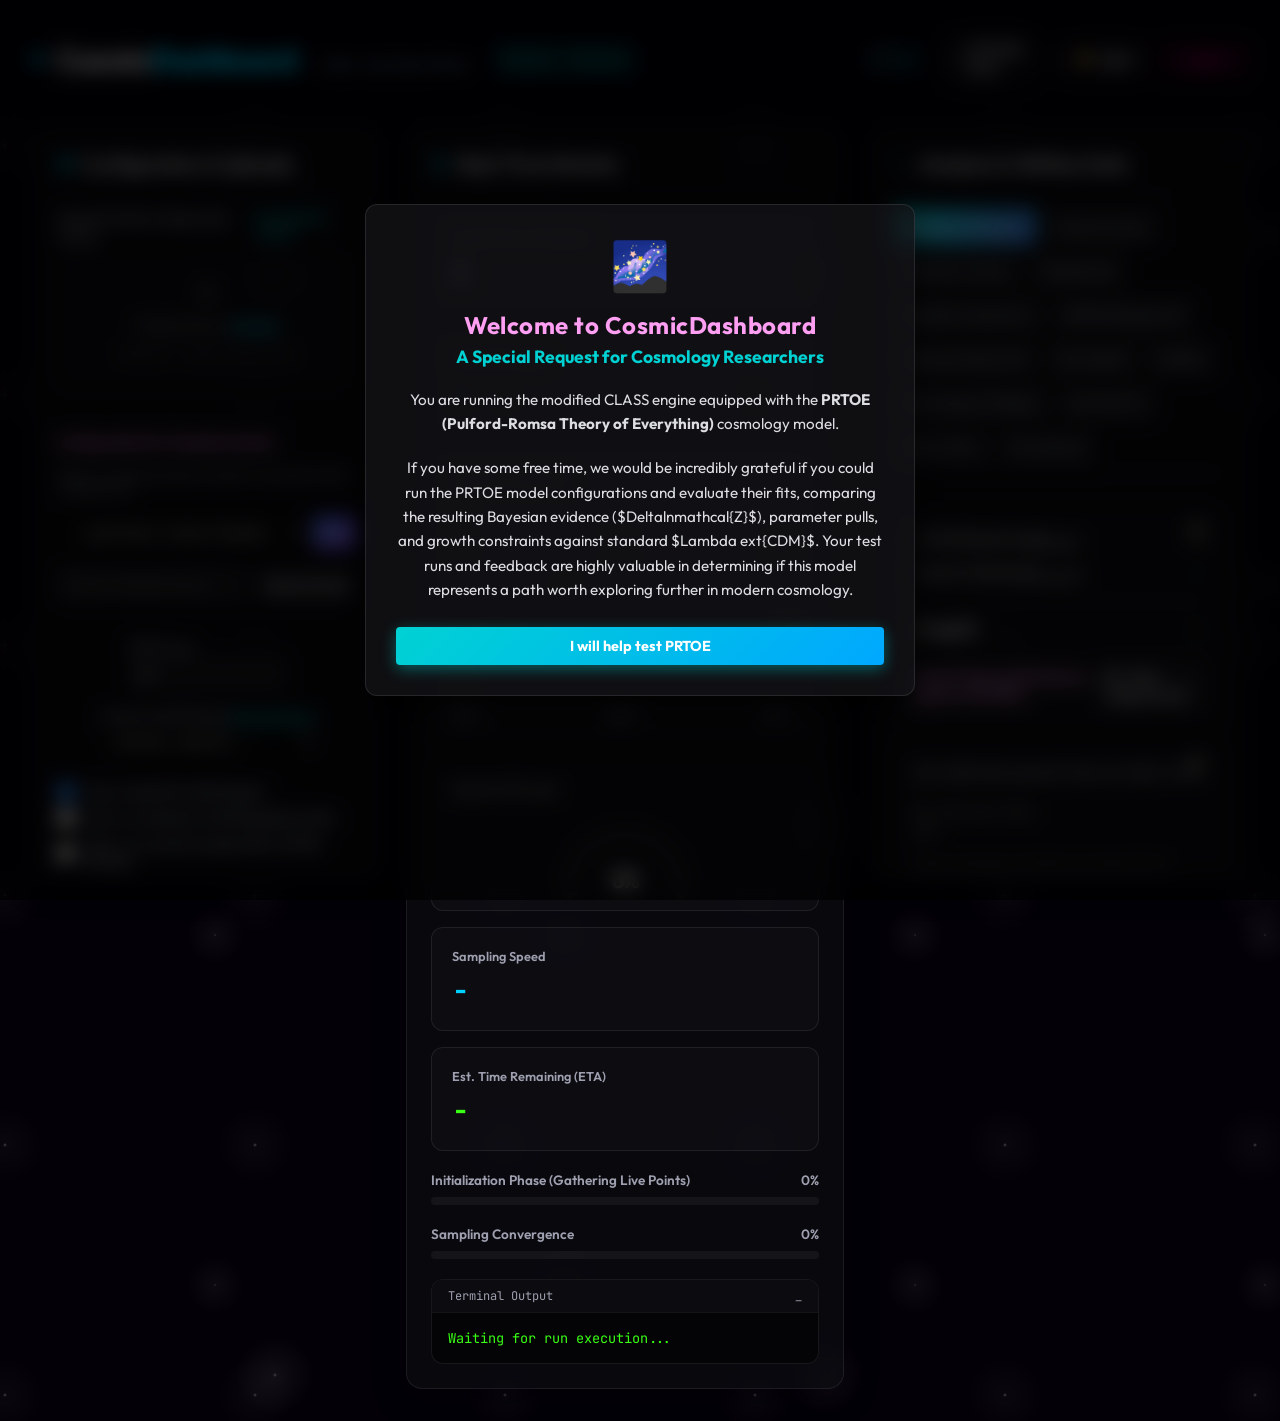
==== commit ea73717b: "Implement Profile Likelihood UI, Mode Tension Heatmap, Laplace Evidence, early physical boundary che" ====
--- a/dashboard/index.html
+++ b/dashboard/index.html
@@ -102,9 +102,27 @@
                 <span style="font-size: 0.75rem; color: #a4b0be; margin-left: 12px; font-weight: normal; align-self: flex-end; margin-bottom: 5px; font-family: 'Outfit', sans-serif;">Author: Justin Ryan Pulford</span>
                 <span id="classy-badge" style="margin-left: 15px; font-size: 0.8rem; padding: 4px 8px; background: rgba(0, 210, 211, 0.1); border: 1px solid #00d2d3; border-radius: 4px; color: #00d2d3; font-family: 'JetBrains Mono', monospace;">Engine: Checking...</span>
             </div>
-            <div class="system-status">
-                <span class="status-dot status-idle" id="status-dot"></span>
-                <span class="status-text" id="status-text">SYSTEM IDLE</span>
+            <div style="display: flex; align-items: center; gap: 15px;">
+                <div id="phone-link-container" style="display: none; align-items: center; gap: 6px; background: rgba(0, 210, 255, 0.05); border: 1px solid rgba(0, 210, 255, 0.15); padding: 4px 8px; border-radius: 4px; font-size: 0.82rem; font-family: 'Outfit', sans-serif;">
+                    <span style="font-size: 1rem;">📱</span>
+                    <span style="color: #a4b0be;">Phone Sync:</span>
+                    <a id="phone-link-href" href="#" target="_blank" rel="noopener noreferrer" style="color: #00d2d3; text-decoration: none; font-weight: bold; font-family: 'JetBrains Mono', monospace;">Checking...</a>
+                    <button id="btn-phone-copy" title="Copy full phone URL" style="background:none; border:none; color:#a4b0be; cursor:pointer; font-size:0.75rem; padding:0 1px; line-height:1;">📋</button>
+                    <button id="btn-phone-refresh" title="Refresh status (update phone link)" style="background:none; border:none; color:#a4b0be; cursor:pointer; font-size:0.75rem; padding:0 1px; line-height:1;">🔄</button>
+                    <button id="btn-phone-set" title="Manually paste/set a working tunnel URL (use if auto link broke or for manual npx localtunnel)" style="background:none; border:none; color:#a4b0be; cursor:pointer; font-size:0.75rem; padding:0 1px; line-height:1;">📝</button>
+                    <button id="btn-phone-clear" title="Clear phone link (tunnel expired/broken)" style="background:none; border:none; color:#a4b0be; cursor:pointer; font-size:0.75rem; padding:0 1px; line-height:1;">✕</button>
+                </div>
+                <button id="btn-phone-set-global" title="Phone Sync / Remote Access — set or update tunnel URL (for when auto localtunnel link breaks or manual npx)" style="background: rgba(0, 210, 255, 0.08); border: 1px solid rgba(0, 210, 255, 0.25); color: #00d2d3; padding: 3px 7px; border-radius: 4px; font-size: 0.85rem; cursor: pointer; display: flex; align-items: center; gap: 3px; font-family: 'Outfit', sans-serif;">
+                    📱 <span style="font-size: 0.65rem; opacity: 0.8;">sync</span>
+                </button>
+                <div class="system-status">
+                    <span class="status-dot status-idle" id="status-dot"></span>
+                    <span class="status-text" id="status-text">SYSTEM IDLE</span>
+                </div>
+                <button class="btn btn-secondary" id="btn-manual-login" style="padding: 6px 12px; font-size: 0.8rem; background: rgba(255,255,255,0.05); border:1px solid rgba(255,255,255,0.15); display: flex; align-items: center; gap: 6px;">
+                    <span>🔑</span> <span>Login</span>
+                </button>
+                <button class="btn btn-secondary" id="btn-logout" style="padding: 6px 10px; font-size: 0.75rem; background: rgba(255,0,127,0.1); border:1px solid rgba(255,0,127,0.3); color:#ff007f;">Logout</button>
             </div>
         </header>
 
@@ -117,11 +135,18 @@
                 <!-- YAML Upload -->
                 <div class="control-group">
                     <label style="display: flex; justify-content: space-between;">Upload Model Configuration (.yaml) <a href="#" id="btn-reset-yaml" style="color: #00d2d3; text-decoration: none; font-size: 0.8rem;">Use Default ΛCDM</a></label>
-                    <div class="file-upload-zone" id="yaml-upload-zone">
+                    <div class="file-upload-zone" id="yaml-upload-zone" role="button" tabindex="0" aria-label="Upload YAML configuration file">
                         <span class="upload-icon">&#x2191;</span>
                         <p>Drag & drop or <span class="browse">browse</span></p>
                         <span class="file-name-display" id="yaml-name">Default: lcdm_config.yaml</span>
                         <input type="file" id="yaml-input" accept=".yaml,.yml" style="display: none;">
+                        <!-- THE COSMIC PORTAL: ALWAYS-VISIBLE ALIVE NEBULA.
+                             Real nebula photo + deep layered gas clouds (indigos/violets/crimsons/teals/magentas/golds).
+                             ALWAYS present (never disappears when config added).
+                             .has-model: vivid + glassmorphic readable name pill so you clearly see "what model is being ran".
+                             .running: FULLY ALIVE - fast swirling drift, pulsing energy, flowing space dust through the clouds,
+                             stars dancing, portal breathing/glowing. Hover amps it more. Pure CSS. JUST MAKE IT ALIVE. -->
+
                     </div>
                 </div>
 
@@ -135,6 +160,7 @@
                             <option value="lcdm_baseline">ΛCDM Baseline</option>
                             <option value="prtoe_standard">PRTOE Standard</option>
                             <option value="wcdm_test">wCDM Test</option>
+                            <option value="ede_test">EDE Test (Model Zoo)</option>
                             <option value="last_run">Last Run</option>
                         </select>
                         <button class="btn btn-glow" id="btn-load-template" style="flex: 1; padding: 6px; font-size: 0.8rem; background: linear-gradient(135deg, #3867d6, #5f27cd); color: white; border: none; font-weight: bold;">Load</button>
@@ -151,6 +177,16 @@
                         <label>CPU Cores</label>
                         <input type="number" id="input-cores" value="24" min="1" max="128" style="width: 100%; padding: 8px; border-radius: 4px; background: rgba(255,255,255,0.05); border: 1px solid rgba(255,255,255,0.1); color: #fff; font-family: 'JetBrains Mono', monospace;">
                     </div>
+                    <!-- CLASS Engine Selector (new: swap entire CLASS builds for different models/patches) -->
+                    <div style="flex: 2;">
+                        <label style="display: flex; justify-content: space-between; align-items: center;">
+                            Active CLASS Engine
+                            <a href="#" id="btn-manage-engines" style="color:#00d2d3; font-size:0.72rem; text-decoration:underline;">Manage Engines</a>
+                        </label>
+                        <select id="select-class-engine" style="width: 100%; padding: 6px; border-radius: 4px; background: rgba(0,0,0,0.3); border: 1px solid rgba(255,255,255,0.1); color: #fff; font-size: 0.82rem; font-family: 'JetBrains Mono', monospace;">
+                            <option value="">Loading engines...</option>
+                        </select>
+                    </div>
                     <div style="flex: 2; display: flex; flex-direction: column; gap: 8px; margin-top: 10px;">
                         <div style="display: flex; align-items: center; gap: 10px;">
                             <input type="checkbox" id="check-autorebuild" checked style="width: 18px; height: 18px;">
@@ -159,6 +195,10 @@
                         <div style="display: flex; align-items: center; gap: 10px;">
                             <input type="checkbox" id="check-autorun-lcdm" style="width: 18px; height: 18px;">
                             <label style="margin: 0; cursor: pointer; color: #a4b0be; font-size: 0.9rem;" for="check-autorun-lcdm">Auto-run default &Lambda;CDM baseline after</label>
+                        </div>
+                        <div style="display: flex; align-items: center; gap: 10px;">
+                            <input type="checkbox" id="check-autorun-custom" style="width: 18px; height: 18px;">
+                            <label style="margin: 0; cursor: pointer; color: #a4b0be; font-size: 0.9rem;" for="check-autorun-custom">Auto-run custom model after &Lambda;CDM finishes</label>
                         </div>
                     </div>
                 </div>
@@ -192,25 +232,79 @@
                     </div>
                 </div>
 
+                <!-- Profile Likelihood Scan Collapsible Panel -->
+                <div style="margin-top: 15px; background: rgba(255,255,255,0.03); border: 1px solid rgba(255,255,255,0.08); border-radius: 6px; padding: 12px; margin-bottom: 10px;">
+                    <div style="display: flex; justify-content: space-between; align-items: center; cursor: pointer; user-select: none;" onclick="const el=document.getElementById('profile-scan-settings'); el.style.display=el.style.display==='none'?'block':'none';">
+                        <span style="font-weight: bold; color: #00d2d3; font-size: 0.88rem; display: flex; align-items: center; gap: 6px;">
+                            📊 Profile Likelihood Scan Settings
+                        </span>
+                        <span style="font-size: 0.8rem; color: #a4b0be;">(Click to Toggle)</span>
+                    </div>
+                    <div id="profile-scan-settings" style="display: none; margin-top: 10px;">
+                        <div style="display: flex; flex-direction: column; gap: 8px;">
+                            <div style="display: flex; gap: 10px; align-items: center;">
+                                <span style="font-size: 0.8rem; color: #a4b0be; width: 120px;">Parameter:</span>
+                                <select id="profile-param" style="flex: 1; background: #1e272e; color: white; border: 1px solid rgba(255,255,255,0.1); padding: 4px; border-radius: 4px; font-size: 0.8rem;">
+                                    <option value="H0">H0 (Hubera Constant)</option>
+                                    <option value="omega_b">omega_b (Baryon Density)</option>
+                                    <option value="omega_cdm">omega_cdm (Cold Dark Matter)</option>
+                                    <option value="xi_prtoe">xi_prtoe (PRTOE Coupling)</option>
+                                    <option value="zeta_prtoe">zeta_prtoe (Screening)</option>
+                                </select>
+                            </div>
+                            <div style="display: flex; gap: 10px; align-items: center;">
+                                <span style="font-size: 0.8rem; color: #a4b0be; width: 120px;">Range (Min, Max):</span>
+                                <input type="number" id="profile-min" placeholder="e.g. 67.0" step="any" style="flex: 1; background: #1e272e; color: white; border: 1px solid rgba(255,255,255,0.1); padding: 4px; border-radius: 4px; font-size: 0.8rem;">
+                                <input type="number" id="profile-max" placeholder="e.g. 74.0" step="any" style="flex: 1; background: #1e272e; color: white; border: 1px solid rgba(255,255,255,0.1); padding: 4px; border-radius: 4px; font-size: 0.8rem;">
+                            </div>
+                            <div style="display: flex; gap: 10px; align-items: center;">
+                                <span style="font-size: 0.8rem; color: #a4b0be; width: 120px;">Grid Steps:</span>
+                                <input type="number" id="profile-steps" value="8" min="3" max="25" style="width: 80px; background: #1e272e; color: white; border: 1px solid rgba(255,255,255,0.1); padding: 4px; border-radius: 4px; font-size: 0.8rem;">
+                                <button class="btn btn-primary" id="btn-start-profile" style="flex: 1; padding: 6px; font-size: 0.8rem; background: linear-gradient(135deg, #ff9f43, #ff6b6b); color: white; border: none; border-radius: 4px; box-shadow: 0 2px 8px rgba(255,107,107,0.3);">
+                                    🚀 Run Profile Scan
+                                </button>
+                            </div>
+                        </div>
+                    </div>
+                </div>
+
                 <!-- Action Buttons -->
                 <div class="actions" style="display: flex; gap: 10px; flex-wrap: wrap;">
                     <button class="btn btn-primary btn-glow" id="btn-start" style="flex: 1; padding: 12px 10px; font-size: 0.95rem;">Start New Run</button>
+                    <button class="btn btn-primary btn-glow" id="btn-start-opt" style="flex: 1; padding: 12px 10px; font-size: 0.95rem; background: linear-gradient(135deg, #10ac84, #00d2d3); color: white; border: none; box-shadow: 0 4px 15px rgba(0, 210, 211, 0.4);">Start Optimized Run</button>
                     <button class="btn" id="btn-resume" style="flex: 1; padding: 12px 10px; font-size: 0.95rem; background: #3867d6; color: white; border: none; box-shadow: 0 4px 15px rgba(56, 103, 214, 0.4);">Resume Run</button>
                     <button class="btn btn-danger" id="btn-stop" disabled style="flex: 1; padding: 12px 10px; font-size: 0.95rem;">Abort Active Run</button>
                 </div>
                 <div class="actions">
                     <button class="btn btn-secondary" id="btn-download" style="margin-top: 10px;">Download Data Archive</button>
+                    <button class="btn btn-primary" id="btn-submit-bundle" style="margin-top: 6px; background: linear-gradient(135deg, #ff9ff3, #feca57); color:#000;">📦 Generate Submit Bundle (Paper Zip)</button>
                 </div>
                 <!-- Watchdog Alert Card -->
                 <div class="jeffreys-card" id="watchdog-card" style="margin-top: 20px; border-color: #00d2d3; transition: all 0.3s ease;">
-                    <div class="jeffreys-title"><span id="watchdog-icon" style="font-size: 1.2rem; margin-right: 5px;">🐶</span> Watchdog Status</div>
+                    <div class="jeffreys-title" style="display: flex; justify-content: space-between; align-items: center;">
+                        <span><span id="watchdog-icon" style="font-size: 1.2rem; margin-right: 5px;">🐶</span> Watchdog Status</span>
+                        <div style="display: flex; align-items: center; gap: 8px;">
+                            <span style="font-size: 0.65rem; color: #a4b0be; text-transform: uppercase; letter-spacing: 0.5px; margin-right: 2px;">Auto Actions</span>
+                            <div class="toggle-container" style="position: relative; width: 34px; height: 18px; cursor: pointer; background: #10ac84; border-radius: 9px; transition: background 0.2s; display: inline-block; vertical-align: middle;" id="toggle-auto-watchdog" title="Toggle automated prior boundary recovery & restarts">
+                                <div class="toggle-handle" style="position: absolute; top: 2px; left: 18px; width: 14px; height: 14px; background: white; border-radius: 50%; transition: left 0.2s; box-shadow: 0 1px 2px rgba(0,0,0,0.3);"></div>
+                            </div>
+                        </div>
+                    </div>
                     <div class="jeffreys-value" id="watchdog-text" style="color: #00d2d3; font-size: 1.5rem; text-shadow: 0 0 10px rgba(0, 210, 211, 0.5); transition: color 0.3s ease;">All clear, Captain!</div>
                     <div class="jeffreys-description" id="watchdog-desc" style="max-height: 200px; overflow-y: auto; text-align: left; background: rgba(0,0,0,0.2); padding: 8px; border-radius: 4px; display: none; margin-top: 10px;">
                         <!-- Alerts will be injected here -->
                     </div>
-                    <div id="watchdog-actions" style="display: none; margin-top: 15px; gap: 10px;">
-                        <button class="btn btn-primary" id="btn-accept-priors" style="flex: 1; padding: 8px; font-size: 0.9rem; background: #ff4757; border: none; box-shadow: 0 0 10px rgba(255,71,87,0.4);">Accept & Restart</button>
-                        <button class="btn btn-secondary" id="btn-deny-priors" style="flex: 1; padding: 8px; font-size: 0.9rem;">Deny / Ignore</button>
+                    <div id="watchdog-actions" style="display: none; margin-top: 15px; gap: 8px; flex-wrap: wrap;">
+                        <div id="watchdog-prioractions" style="display: none; gap: 8px; width: 100%; flex-wrap: wrap;">
+                            <button class="btn btn-primary" id="btn-accept-priors" style="flex: 1; min-width: 120px; padding: 8px; font-size: 0.9rem; background: #ff4757; border: none; box-shadow: 0 0 10px rgba(255,71,87,0.4);">Accept & Restart</button>
+                            <button class="btn btn-secondary" id="btn-deny-priors" style="flex: 1; min-width: 120px; padding: 8px; font-size: 0.9rem;">Deny / Ignore</button>
+                        </div>
+                        <div id="watchdog-utilactions" style="display: none; gap: 8px; width: 100%; flex-wrap: wrap;">
+                            <button class="btn btn-secondary" id="btn-clear-report" style="flex: 1; min-width: 100px; padding: 8px; font-size: 0.85rem; background: #57606f; border: none;">Clear Report</button>
+                            <button class="btn btn-secondary" id="btn-view-logfile" style="flex: 1; min-width: 100px; padding: 8px; font-size: 0.85rem; background: #3742fa; border: none;">View Log</button>
+                            <button class="btn btn-secondary" id="btn-clear-log" style="flex: 1; min-width: 100px; padding: 8px; font-size: 0.85rem; background: #e74c3c; border: none;">Clear Log</button>
+                            <button class="btn btn-secondary" id="btn-open-logfile" style="flex: 1; min-width: 100px; padding: 8px; font-size: 0.85rem; background: #2f3640; border: none;">Chain Log</button>
+                        </div>
                     </div>
                 </div>
             </section>
@@ -227,6 +321,17 @@
                     <div class="stat-card">
                         <span class="stat-label">Estimated log(Z)</span>
                         <span class="stat-value highlight-cyan" id="stat-evidence">-</span>
+                    </div>
+                    <!-- New: Confidence Tracker - shows how confident the sampler is in current likelihood & parameters -->
+                    <div class="stat-card">
+                        <span class="stat-label">Sampler Confidence</span>
+                        <span class="stat-value" id="stat-confidence" style="font-size: 1.6rem; font-weight: 700;">-</span>
+                        <div style="margin-top: 3px; font-size: 0.62rem; color: #a4b0be; display: flex; gap: 5px; justify-content: space-between;">
+                            <span>Ev:<span id="conf-evidence" style="color:#fff; font-family: var(--font-mono);">-</span></span>
+                            <span>Par:<span id="conf-params" style="color:#fff; font-family: var(--font-mono);">-</span></span>
+                            <span>Run:<span id="conf-sampler" style="color:#fff; font-family: var(--font-mono);">-</span></span>
+                        </div>
+                        <div id="conf-message" style="margin-top: 2px; font-size: 0.6rem; color: #666; font-family: var(--font-mono); white-space: nowrap; overflow: hidden; text-overflow: ellipsis;">-</div>
                     </div>
                     <div class="stat-card" style="position: relative;">
                         <button class="copy-btn" id="btn-copy-bestfit" title="Copy best-fit parameters" style="position: absolute; top: 10px; right: 10px; background: none; border: none; color: #a4b0be; cursor: pointer; font-size: 0.9rem; padding: 2px 6px; border-radius: 4px; transition: all 0.2s ease;">📋</button>
@@ -331,11 +436,11 @@
                     <div class="evidence-math" style="position: relative;">
                         <button class="copy-btn" id="btn-copy-evidence" title="Copy evidence comparison" style="position: absolute; top: 10px; right: 10px; background: none; border: none; color: #a4b0be; cursor: pointer; font-size: 0.9rem; padding: 2px 6px; border-radius: 4px; transition: all 0.2s ease;">📋</button>
                         <div class="math-row">
-                            <span class="math-label">Baseline log(Z<sub>baseline</sub>):</span>
+                            <span class="math-label">ΛCDM Baseline log(Z<sub>lcdm</sub>):</span>
                             <span class="math-val" id="val-baseline">-</span>
                         </div>
                         <div class="math-row">
-                            <span class="math-label">Custom Model log(Z<sub>custom</sub>):</span>
+                            <span class="math-label" id="label-custom-model">Custom Model log(Z<sub>custom</sub>):</span>
                             <span class="math-val highlight-cyan" id="val-custom">-</span>
                         </div>
                         <div class="math-divider"></div>
@@ -343,6 +448,72 @@
                             <span class="math-label">&Delta; log(Z):</span>
                             <span class="math-val highlight-neon" id="val-delta">-</span>
                         </div>
+                        <!-- NEW: At-a-glance ACTUAL model preference from the data (Bayesian evidence, WAIC, BMA, PPC, tensions) -- ignores AIC/BIC entirely -->
+                        <div class="math-row" style="margin-top: 6px; padding-top: 6px; border-top: 1px dashed rgba(255,255,255,0.1);">
+                            <span class="math-label" style="font-weight: bold; color: #ff9ff3;">Data Preferred (Evidence, ignores AIC/BIC):</span>
+                            <span class="math-val" id="evidence-preferred-model" style="font-weight: bold; background: rgba(255,255,255,0.05); padding: 2px 6px; border-radius: 3px;">No Run Completed</span>
+                        </div>
+                    </div>
+
+                    <!-- Key Derived Cosmological Parameters (new drool-worthy panel) -->
+                    <div class="evidence-math" id="derived-params-card" style="margin-top: 15px; position: relative;">
+                        <button class="copy-btn" id="btn-copy-derived" title="Copy derived parameters" style="position: absolute; top: 10px; right: 10px; background: none; border: none; color: #a4b0be; cursor: pointer; font-size: 0.9rem; padding: 2px 6px; border-radius: 4px; transition: all 0.2s ease;">📋</button>
+                        <div class="jeffreys-title">Key Derived Quantities (at best-fit)</div>
+                        <div id="derived-params-body" style="font-family: var(--font-mono); font-size: 0.82rem; line-height: 1.45; margin-top: 8px; display: grid; grid-template-columns: 1fr 1fr; gap: 4px 12px;">
+                            <!-- Populated by JS from /api/derived_parameters -->
+                            <div style="color:#a4b0be">Run a model to see age, r_s, 100θ_s, σ₈, S₈, etc.</div>
+                        </div>
+                        <div style="font-size:0.7rem; color:#666; margin-top:6px;">Values computed via CLASS at current best-fit. Full posterior marginals on derived params coming soon.</div>
+                        <div style="margin-top:8px; border-top:1px solid rgba(255,255,255,0.05); padding-top:6px;">
+                            <input type="text" id="derived-expr-input" placeholder="e.g. H0-73.04 or S8-0.776 or 100*(H0-67.4)/67.4" style="width:70%; padding:4px; font-size:0.75rem; background:rgba(0,0,0,0.3); border:1px solid rgba(255,255,255,0.1); color:#fff;">
+                            <button class="btn" id="btn-compute-expr" style="padding:4px 8px; font-size:0.7rem;">Compute</button>
+                            <div id="derived-expr-result" style="font-size:0.75rem; margin-top:4px; color:#00d2d3;"></div>
+                        </div>
+                    </div>
+
+                    <!-- Multimodal Modes Comparison Card (Cosmo Optimizer) -->
+                    <div class="evidence-math" id="multimodal-comparison-card" style="margin-top: 15px; position: relative; display: none;">
+                        <button class="copy-btn" id="btn-copy-multimodal" title="Copy multimodal comparison" style="position: absolute; top: 10px; right: 10px; background: none; border: none; color: #a4b0be; cursor: pointer; font-size: 0.9rem; padding: 2px 6px; border-radius: 4px; transition: all 0.2s ease;">📋</button>
+                        <div class="jeffreys-title"><span style="font-size: 1.2rem; margin-right: 5px;">🌌</span> Multimodal Modes Comparison</div>
+                        <div id="multimodal-comparison-body" style="font-family: var(--font-mono); font-size: 0.8rem; line-height: 1.45; margin-top: 8px; overflow-x: auto;">
+                            <div style="color:#a4b0be">Run the Cosmo Optimizer with multistart to see Planck-preferred vs SH0ES-preferred modes compared.</div>
+                        </div>
+                    </div>
+
+                    <!-- Parameter Tension Analysis Card -->
+                    <div class="evidence-math" id="tension-analysis-card" style="margin-top: 15px; position: relative; display: none;">
+                        <button class="copy-btn" id="btn-copy-tension" title="Copy tension analysis" style="position: absolute; top: 10px; right: 10px; background: none; border: none; color: #a4b0be; cursor: pointer; font-size: 0.9rem; padding: 2px 6px; border-radius: 4px; transition: all 0.2s ease;">📋</button>
+                        <div class="jeffreys-title"><span style="font-size: 1.2rem; margin-right: 5px;">⚡</span> Mode Tension Analysis (Planck vs. SH0ES)</div>
+                        <div id="tension-analysis-body" style="font-family: var(--font-mono); font-size: 0.8rem; line-height: 1.45; margin-top: 8px; overflow-x: auto;">
+                            <div style="color:#a4b0be">Run multi-start optimization to see parameter tension resolved.</div>
+                        </div>
+                    </div>
+
+                    <!-- Profile Likelihood Plot Card -->
+                    <div class="evidence-math" id="profile-likelihood-card" style="margin-top: 15px; position: relative; display: none;">
+                        <div class="jeffreys-title"><span style="font-size: 1.2rem; margin-right: 5px;">📈</span> Profile Likelihood Scan</div>
+                        <div id="profile-likelihood-body" style="text-align: center; margin-top: 8px;">
+                            <img id="profile-likelihood-plot" src="" alt="Profile Likelihood Plot" style="max-width: 100%; height: auto; border: 1px solid rgba(255,255,255,0.1); border-radius: 4px; display: none; margin: 0 auto;">
+                            <div id="profile-likelihood-table-container" style="margin-top: 10px; overflow-x: auto;"></div>
+                        </div>
+                    </div>
+
+                    <!-- IC vs Evidence Comparison (makes AIC/BIC obsolete for complex models) -->
+                    <div class="evidence-math" id="ic-evidence-card" style="margin-top: 15px; position: relative;">
+                        <button class="copy-btn" id="btn-copy-ic-evidence" title="Copy IC vs evidence comparison" style="position: absolute; top: 10px; right: 10px; background: none; border: none; color: #a4b0be; cursor: pointer; font-size: 0.9rem; padding: 2px 6px; border-radius: 4px; transition: all 0.2s ease;">📋</button>
+                        <div class="jeffreys-title">Why Evidence & WAIC Beat AIC/BIC</div>
+                        <div id="ic-evidence-body" style="font-family: var(--font-mono); font-size: 0.78rem; line-height: 1.4; margin-top: 6px;">
+                            <div>AIC/BIC: point-estimate + crude k penalty. Misses prior volume, degeneracies.</div>
+                            <div>WAIC/LOO: full posterior penalty (effective params from variance).</div>
+                            <div>Bayesian Evidence (Δlog Z): integrates likelihood over prior (true Occam razor).</div>
+                            <div id="ic-evidence-values" style="margin-top:4px; color:#00d2d3;">Click "Compare IC/Evidence" or run models for numbers.</div>
+                        </div>
+                        <button class="btn" id="btn-ic-evidence" style="margin-top:8px; padding:4px 8px; font-size:0.7rem; background:#3867d6;">Compute IC vs Evidence</button>
+                        <button class="btn" id="btn-reweight" style="margin-top:4px; padding:4px 8px; font-size:0.7rem; background:#10ac84;">Reweight for What-If Data</button>
+                        <button class="btn" id="btn-psis-loo" style="margin-top:4px; padding:4px 8px; font-size:0.7rem; background:#ff9f43;">PSIS-LOO + Pareto k (fragility audit)</button>
+                        <button class="btn" id="btn-model-stacking" style="margin-top:4px; padding:4px 8px; font-size:0.7rem; background:#5f27cd;">Bayesian Stacking Weights</button>
+                        <button class="btn" id="btn-savage-dickey" style="margin-top:4px; padding:4px 8px; font-size:0.7rem; background:#ee5a24;">Savage-Dickey BF (nested test)</button>
+                        <div id="advanced-metrics-body" style="margin-top:6px; font-family: var(--font-mono); font-size:0.72rem; color:#a4b0be; background:rgba(0,0,0,0.2); padding:4px; border-radius:3px; display:none;"></div>
                     </div>
 
                     <!-- Model Tension & Stability Card -->
@@ -354,6 +525,10 @@
                                 <span>H<sub>0</sub> &amp; S<sub>8</sub> Tensions:</span>
                                 <span id="stat-tensions-badge" style="padding: 2px 6px; border-radius: 4px; font-weight: bold; font-family: var(--font-mono); font-size: 0.75rem; background: rgba(255,255,255,0.05); color: #fff;">Unknown</span>
                             </div>
+                            <div id="stat-neutrino-line" style="display: none; justify-content: space-between; align-items: center; font-size: 0.82rem; border-top: 1px dashed rgba(255,255,255,0.05); padding-top: 6px; margin-top: 2px;">
+                                <span>Neutrino Stability (m<sub>&nu;</sub>):</span>
+                                <span id="stat-neutrino-badge" style="padding: 1px 5px; border-radius: 3px; font-weight: bold; font-family: var(--font-mono); font-size: 0.72rem; background: rgba(255,255,255,0.05); color: #fff; border: 1px solid rgba(255,255,255,0.1);">--</span>
+                            </div>
                             <div id="stat-ncdm-section" style="display: none; flex-direction: column; border-top: 1px dashed rgba(255,255,255,0.05); padding-top: 6px; margin-top: 2px;">
                                 <div style="display: flex; justify-content: space-between; align-items: center; cursor: pointer;" id="stat-ncdm-header" title="Click to view neutrino diagnostics">
                                     <span style="display: flex; align-items: center; gap: 4px;">
@@ -430,9 +605,18 @@
                         </div>
                     </div>
 
-                    <!-- Unified AI Copy Button -->
+                    <!-- Unified AI Prompt Generators (updated with all new features: PSIS-LOO + Pareto k, Bayesian Stacking, Savage-Dickey, robust Phone Sync, alive Nebula portal, etc.) -->
                     <button class="btn btn-primary btn-glow" id="btn-copy-ai-prompt" style="margin-top: 15px; width: 100%; padding: 12px; font-size: 0.95rem; background: linear-gradient(135deg, #00d2d3, #3867d6); border: none; box-shadow: 0 4px 15px rgba(0, 210, 211, 0.3);">
                         ✨ Copy AI Diagnostic Prompt
+                    </button>
+                    <button class="btn" id="btn-copy-ai-stacking" style="margin-top: 6px; width: 100%; padding: 8px; font-size: 0.85rem; background: linear-gradient(135deg, #5f27cd, #ff9ff3); border: none;">
+                        📊 Copy Stacking / Ensemble Prompt
+                    </button>
+                    <button class="btn" id="btn-copy-ai-savage" style="margin-top: 4px; width: 100%; padding: 8px; font-size: 0.85rem; background: linear-gradient(135deg, #ee5a24, #feca57); border: none;">
+                        🔬 Copy Savage-Dickey / Nested Test Prompt
+                    </button>
+                    <button class="btn btn-secondary" id="btn-copy-all-ai-prompts" style="margin-top: 10px; width: 100%; padding: 10px; font-size: 0.9rem; background: linear-gradient(135deg, #10ac84, #00d2d3); border: none; box-shadow: 0 4px 15px rgba(16, 172, 132, 0.3); font-weight: bold;">
+                        📋 Copy ALL AI Prompts (Diagnostic + Stacking + Savage + Paper + Full Context)
                     </button>
                 </div>
 
@@ -575,6 +759,12 @@
                         </div>
 
                         <!-- Manual recovery & packaging buttons -->
+                            <div style="display: flex; align-items: center; gap: 8px; margin-bottom: 10px; padding: 8px; background: rgba(255,255,255,0.03); border-radius: 4px;">
+                                <input type="checkbox" id="chk-apply-watchdog" checked style="cursor: pointer; width: 16px; height: 16px;">
+                                <label for="chk-apply-watchdog" style="color: #a4b0be; font-size: 0.78rem; cursor: pointer; margin: 0; user-select: none;">
+                                    Auto-apply Watchdog prior recommendations
+                                </label>
+                            </div>
                         <div style="border-top: 1px solid rgba(255,255,255,0.05); padding-top: 12px; margin-top: 15px; display: flex; gap: 10px;">
                             <button class="btn" id="btn-manual-recover" style="flex: 1; padding: 8px; font-size: 0.8rem; background: rgba(255,255,255,0.05); border: 1px solid rgba(255,255,255,0.1); color: #fff;">
                                 🛠️ Widen Priors &amp; Proposals
@@ -669,6 +859,16 @@
                         </div>
                     </div>
 
+                    <!-- PPC and Fisher (drool features) -->
+                    <div class="evidence-math" style="margin-top: 15px;">
+                        <div class="jeffreys-title">Posterior Predictive Checks & Fisher Forecasts</div>
+                        <div style="display: flex; gap: 8px; margin-top: 8px;">
+                            <button class="btn" id="btn-ppc" style="flex:1; padding:6px; font-size:0.75rem; background:#10ac84;">Run PPC</button>
+                            <button class="btn" id="btn-fisher" style="flex:1; padding:6px; font-size:0.75rem; background:#3867d6;">Fisher Forecast</button>
+                        </div>
+                        <div id="ppc-fisher-result" style="font-size:0.7rem; margin-top:6px; color:#a4b0be; white-space:pre-wrap;"></div>
+                    </div>
+
                     <div class="evidence-math" style="margin-top: 15px;">
                         <div class="jeffreys-title" style="margin-bottom: 6px;">Parameter Evolution History</div>
                         <div style="display: flex; flex-direction: column; gap: 8px;">
@@ -702,6 +902,42 @@
                         <button class="btn btn-glow" id="btn-compile-gif" style="background: linear-gradient(135deg, #ff9ff3, #3867d6); color: white; border: none; padding: 8px; width: 100%; font-size: 0.82rem; font-weight: bold;">
                             🎬 Compile and Download Evolution GIF
                         </button>
+                    </div>
+
+                    <!-- Checkpoint Manager Card -->
+                    <div class="evidence-math" style="margin-top: 15px;">
+                        <div class="jeffreys-title">Run Checkpoints &amp; Resuming</div>
+                        <p style="font-size: 0.72rem; color: #a4b0be; margin-bottom: 10px;">
+                            Back up your active run state at a specific percentage. You can restore this checkpoint to resume from that exact percentage, provided the priors and parameters are unchanged.
+                        </p>
+                        
+                        <div style="display: flex; gap: 8px; margin-bottom: 10px;">
+                            <input type="text" id="checkpoint-name-input" placeholder="Checkpoint name (e.g. half_done)" style="flex: 1; padding: 6px 10px; background: rgba(0,0,0,0.3); border: 1px solid rgba(255,255,255,0.1); border-radius: 4px; color: #fff; font-size: 0.8rem; outline: none; font-family: var(--font-mono);">
+                            <button class="btn btn-glow" id="btn-save-checkpoint" style="background: linear-gradient(135deg, #3867d6, #45aaf2); border: none; padding: 6px 12px; font-size: 0.8rem; color:#fff; cursor: pointer; border-radius: 4px;">Save</button>
+                        </div>
+                        
+                        <div id="checkpoint-status-msg" style="font-size: 0.75rem; display: none; margin-bottom: 10px; padding: 6px 10px; border-radius: 4px; font-family: var(--font-mono);"></div>
+                        
+                        <div id="checkpoint-list-container" style="max-height: 200px; overflow-y: auto; background: rgba(0,0,0,0.3); border-radius: 4px; border: 1px solid rgba(255,255,255,0.05); font-family: var(--font-mono); font-size: 0.78rem; display: flex; flex-direction: column; gap: 6px; padding: 8px;">
+                            <div style="color: #a4b0be; text-align: center;">No checkpoints found.</div>
+                        </div>
+                    </div>
+
+                    <!-- Dashboard / CLASS Error Log Card -->
+                    <div class="evidence-math" style="margin-top: 15px;">
+                        <div class="jeffreys-title">Dashboard &amp; CLASS Error Log</div>
+                        <p style="font-size: 0.72rem; color: #a4b0be; margin-bottom: 10px;">
+                            Detailed exceptions, theory code fails, stability scan crashes, and backend server warning logs.
+                        </p>
+                        
+                        <div id="error-log-body" style="max-height: 180px; overflow-y: auto; background: rgba(0,0,0,0.4); border-radius: 4px; padding: 10px; border: 1px solid rgba(255,255,255,0.05); font-family: var(--font-mono); font-size: 0.75rem; color: #ff6b6b; white-space: pre-wrap; margin-bottom: 8px; line-height: 1.3;">
+                            No errors logged yet.
+                        </div>
+                        
+                        <div style="display: flex; gap: 10px;">
+                            <button class="btn btn-secondary" id="btn-refresh-errors" style="flex: 1; padding: 6px 10px; font-size: 0.8rem; background: rgba(255,255,255,0.08); color: #fff; border: 1px solid rgba(255,255,255,0.1); cursor: pointer; border-radius: 4px; transition: all 0.2s;">🔄 Refresh</button>
+                            <button class="btn btn-secondary" id="btn-clear-errors" style="flex: 1; padding: 6px 10px; font-size: 0.8rem; cursor: pointer; border-radius: 4px;">Clear Log</button>
+                        </div>
                     </div>
                 </div>
 
@@ -894,6 +1130,11 @@
                         <p style="font-size: 0.76rem; color: #a4b0be; margin-bottom: 12px;">
                             Interactively tune late-time parameters in real-time to visualize how dark energy expansion deviates from standard &Lambda;CDM.
                         </p>
+                        <!-- Generalized playground sliders (any param with prior from current YAML) -->
+                        <div id="general-playground-sliders" style="margin-bottom: 15px; padding: 8px; background: rgba(0,0,0,0.2); border-radius: 4px;">
+                            <div style="font-size: 0.75rem; color: #a4b0be; margin-bottom: 6px;">General Model Parameters (from active config - loads on tab open)</div>
+                            <div id="general-sliders-container" style="display: flex; flex-direction: column; gap: 8px;"></div>
+                        </div>
                         <div style="display: flex; flex-direction: column; gap: 10px; margin-bottom: 15px; font-family: var(--font-sans); font-size: 0.8rem;">
                             <div>
                                 <div style="display: flex; justify-content: space-between; color: #fff; margin-bottom: 2px;">
@@ -981,7 +1222,7 @@
                         
                         <div style="display: flex; gap: 8px; margin-bottom: 12px; flex-wrap: wrap;">
                             <div style="flex: 1; min-width: 120px;">
-                                <label style="display: block; font-size: 0.72rem; color: #a4b0be; margin-bottom: 4px;">Run A (Baseline):</label>
+                                <label style="display: block; font-size: 0.72rem; color: #a4b0be; margin-bottom: 4px;">Run A (ΛCDM Baseline):</label>
                                 <select id="select-run-a" style="width: 100%; padding: 6px; border-radius: 4px; background: rgba(0,0,0,0.4); border: 1px solid rgba(255,255,255,0.1); color: #fff; font-size: 0.78rem;"></select>
                             </div>
                             <div style="flex: 1; min-width: 120px;">
@@ -1010,6 +1251,10 @@
                         </div>
                         
                         <!-- Parameter Shifts Table -->
+                        <div style="display: flex; justify-content: space-between; align-items: center; margin-bottom: 8px;">
+                            <span style="font-size: 0.8rem; font-weight: bold; color: #a4b0be;">Parameter Shift Details</span>
+                            <button class="btn btn-secondary" id="btn-copy-runcompare" style="padding: 4px 8px; font-size: 0.72rem; display: none; width: auto; margin: 0;">Copy Table (Markdown)</button>
+                        </div>
                         <div style="max-height: 200px; overflow-y: auto; border: 1px solid rgba(255,255,255,0.05); border-radius: 6px; background: rgba(0,0,0,0.2);">
                             <table style="width: 100%; border-collapse: collapse; font-family: var(--font-sans); font-size: 0.78rem; text-align: left;">
                                 <thead style="position: sticky; top: 0; background: #1a1a24; border-bottom: 2px solid rgba(255,255,255,0.1); z-index: 10;">
